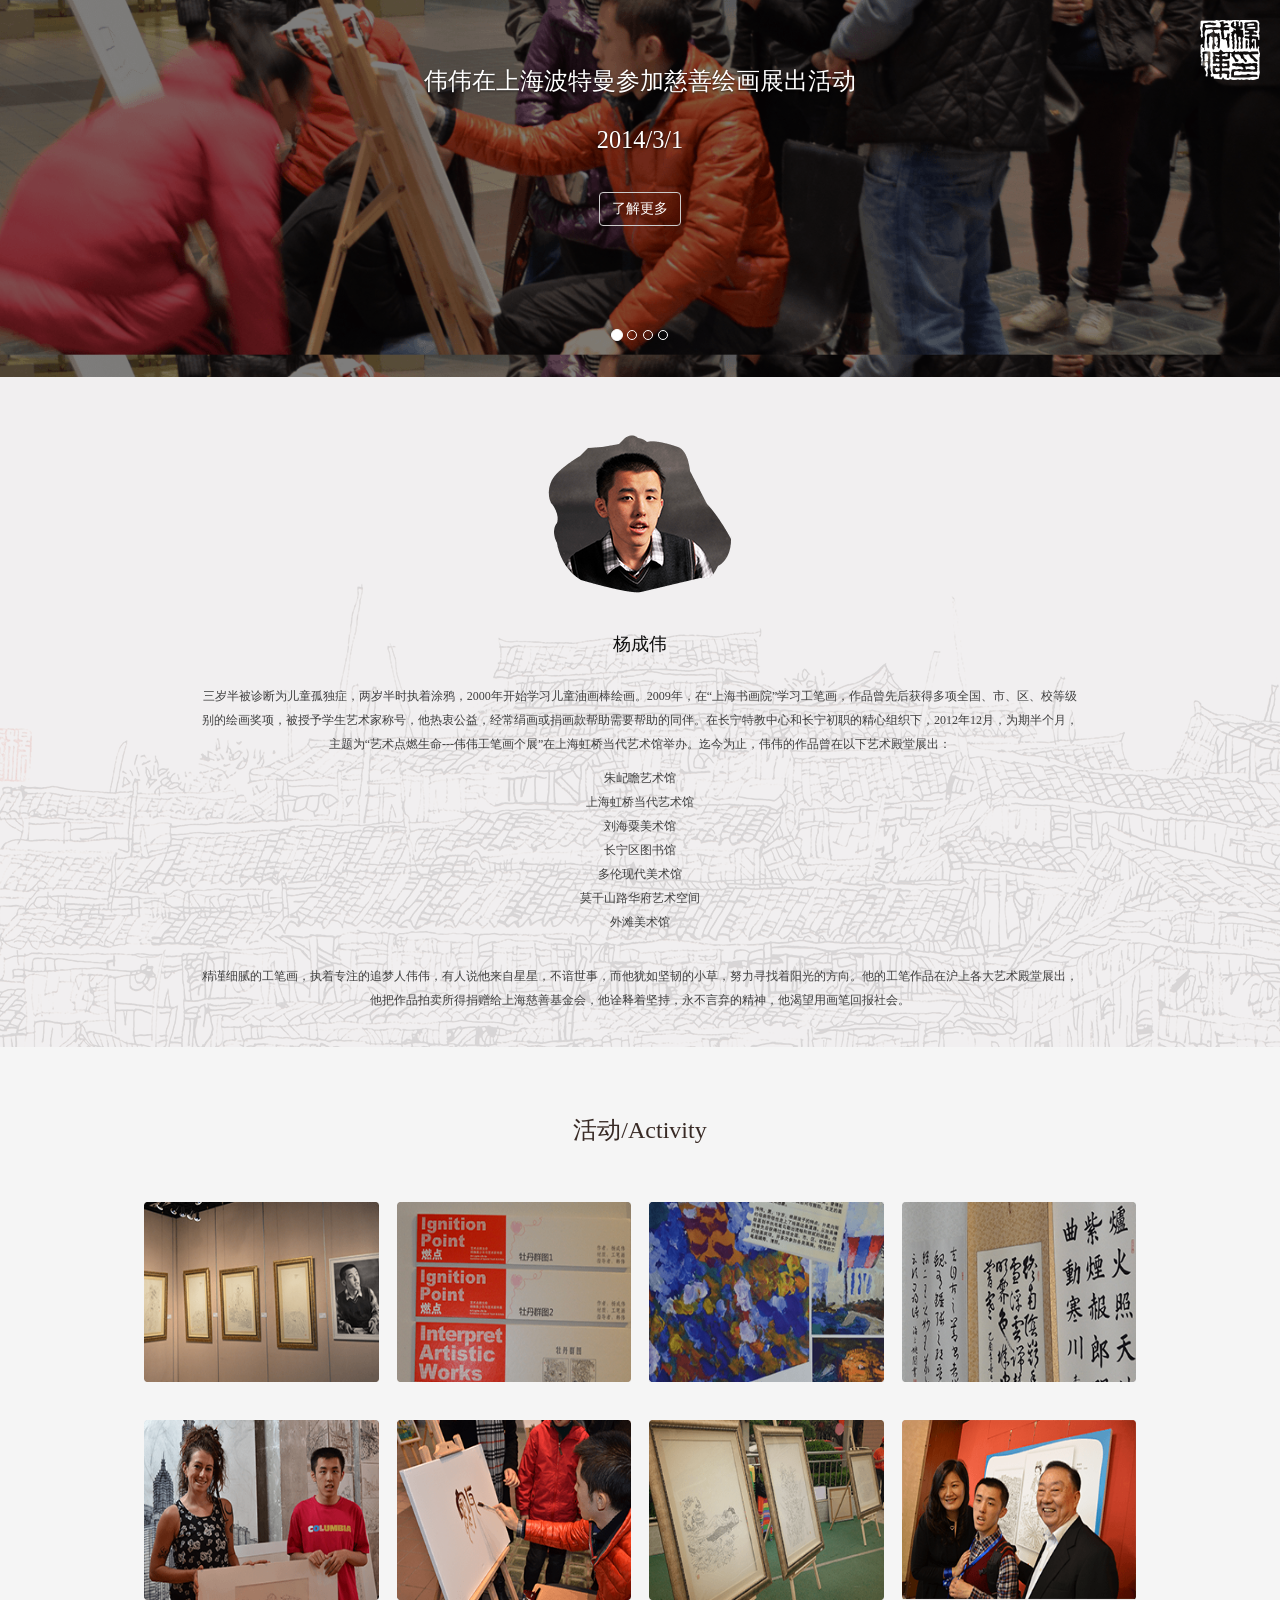
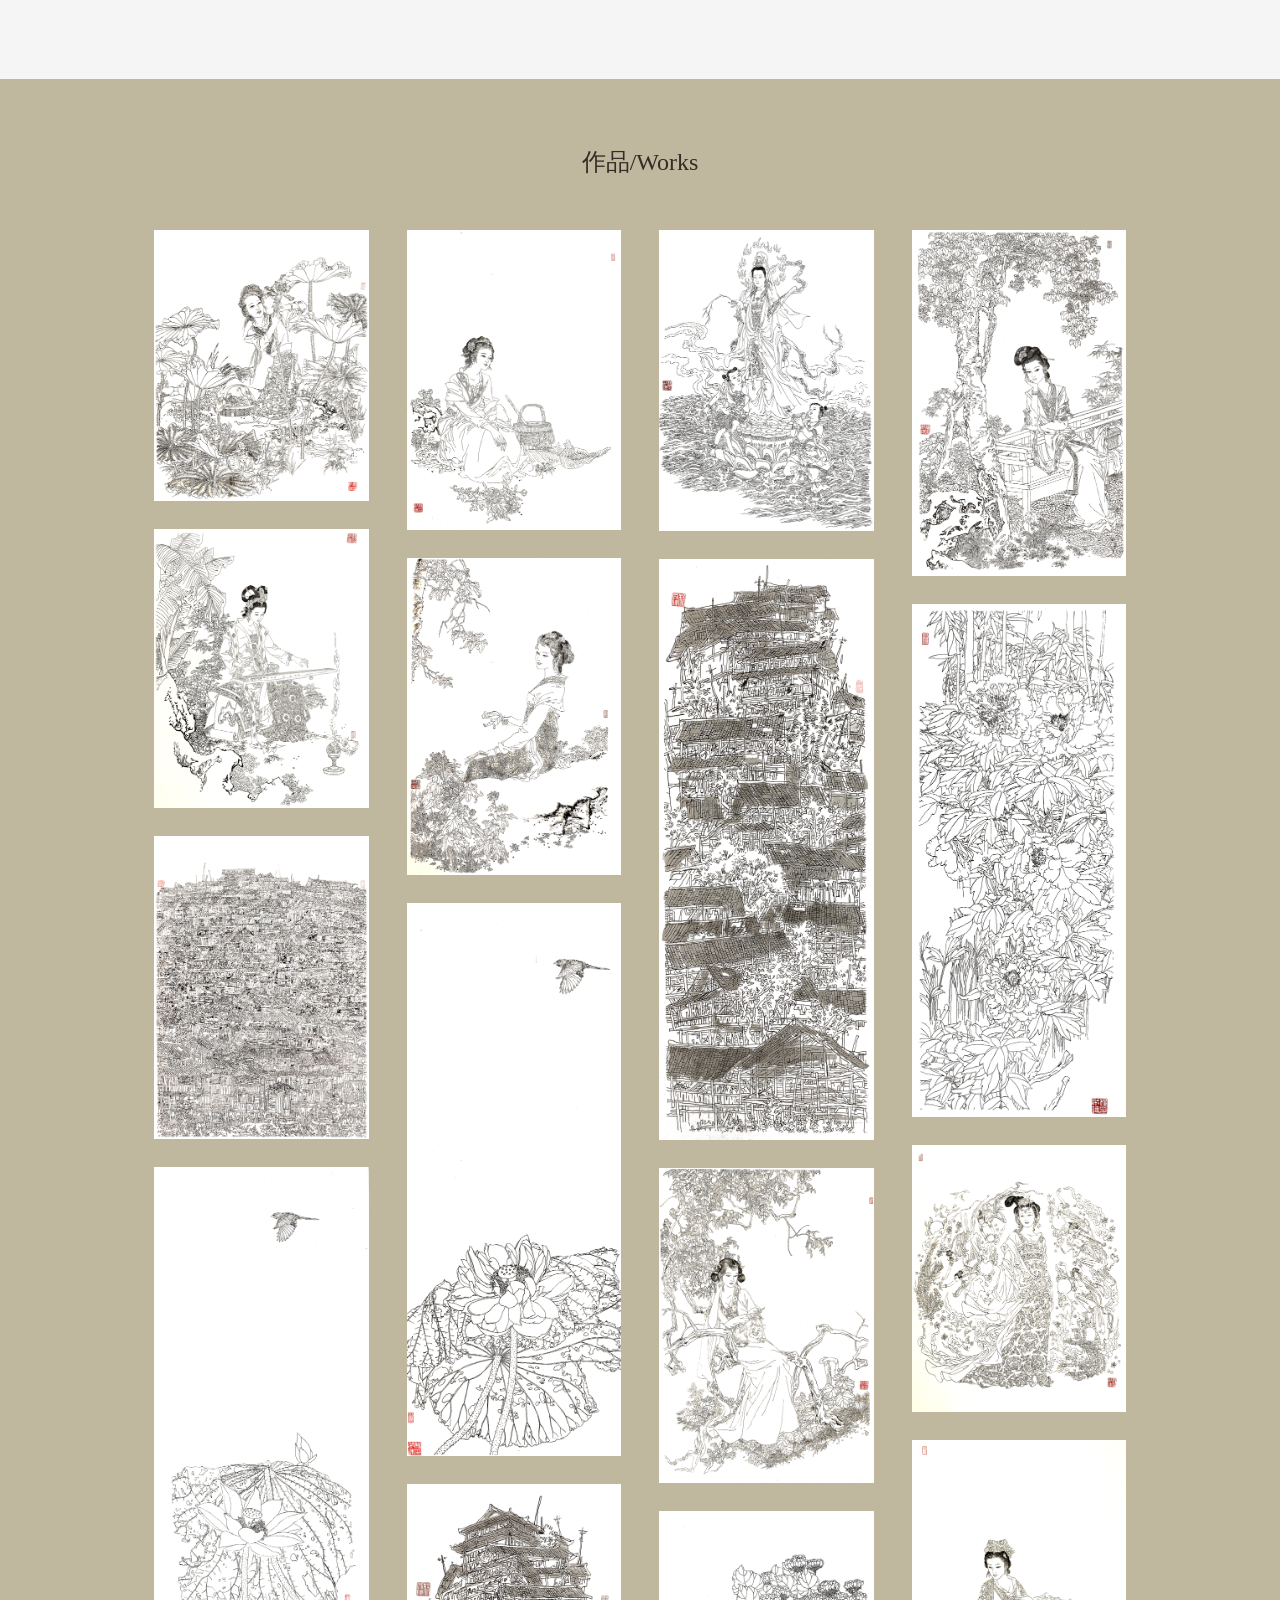
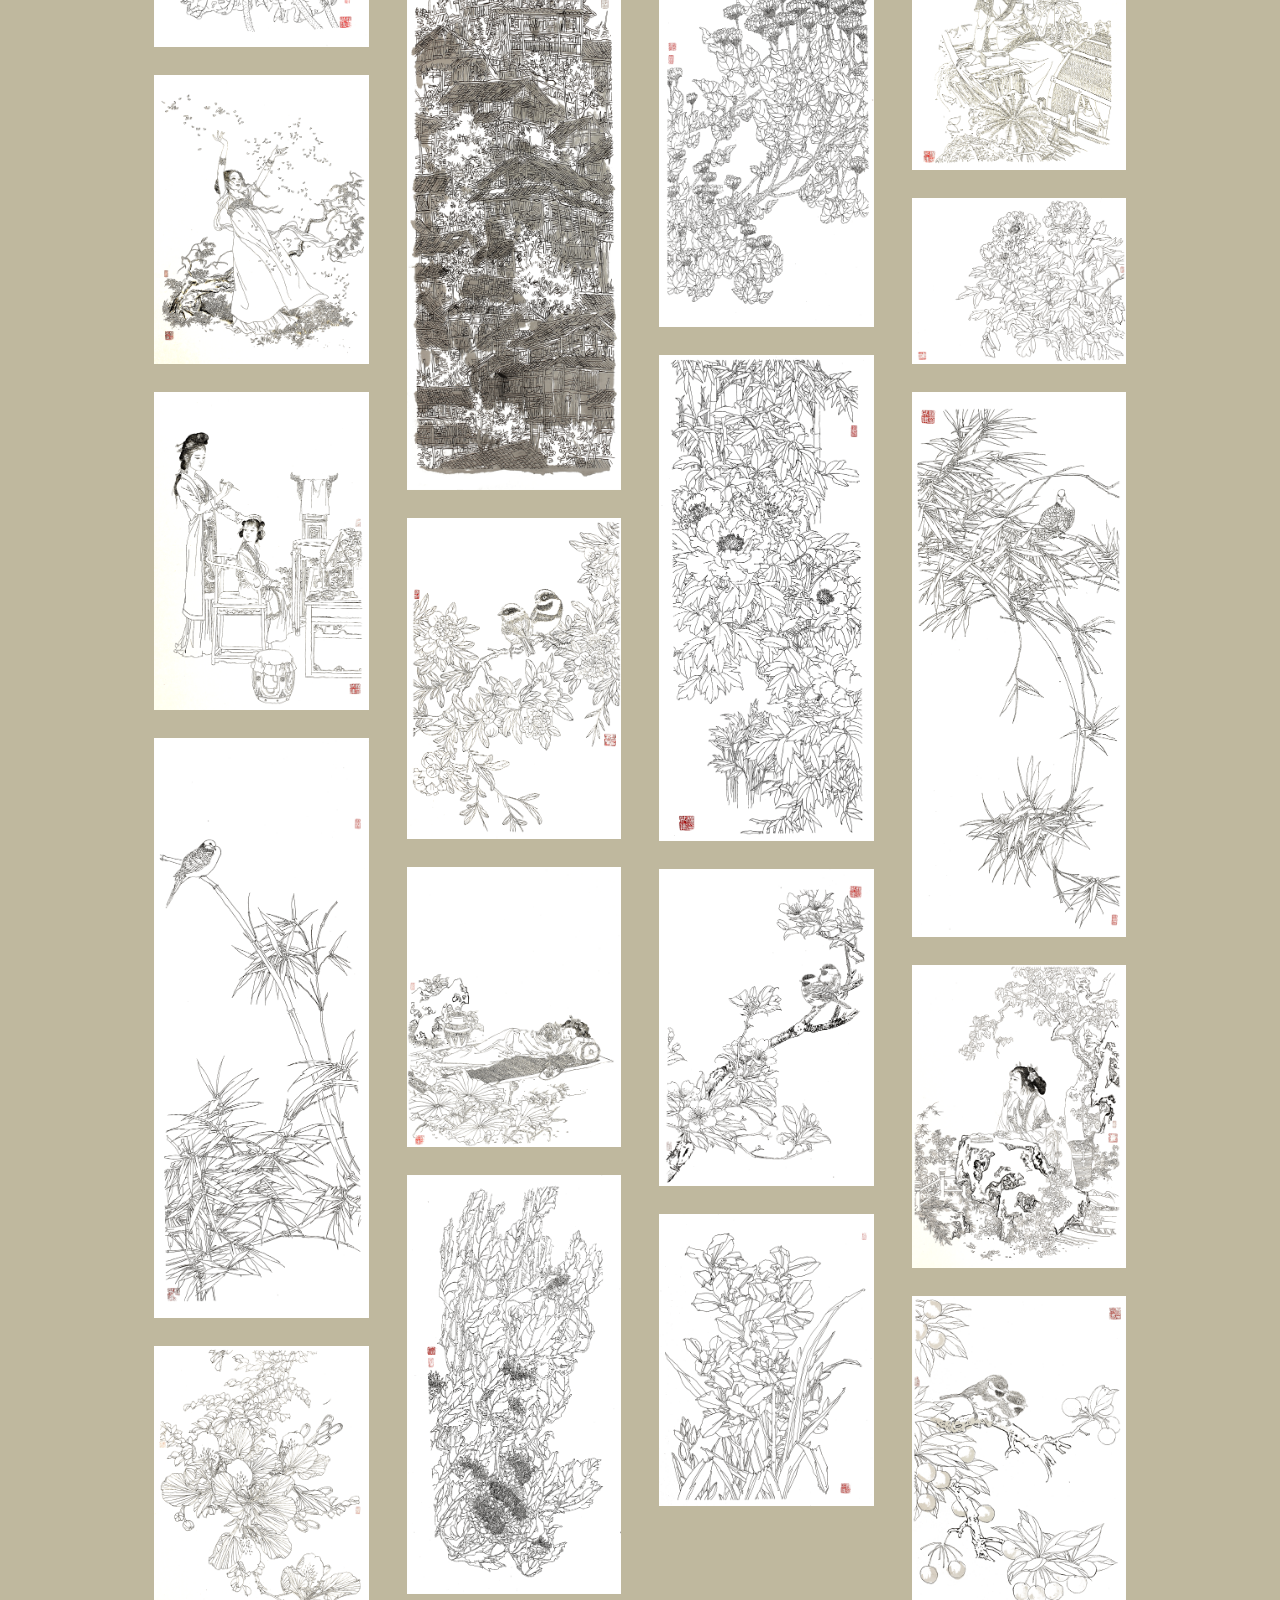
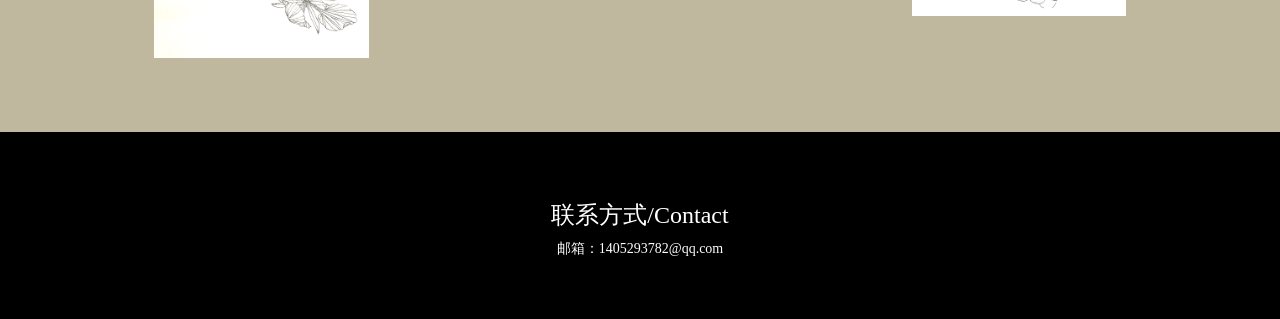
==== index.html @ 6a568504 "删除多余图片" ====
<!DOCTYPE html>
<html>
<head>
	<meta charset="utf-8">
	<meta http-equiv="X-UA-Compatible" content="IE=edge">
	<title>关爱自闭症儿童</title>
    <meta name="viewport" content="width=device-width, initial-scale=1">
    <meta name="keywords" id="metaKeywords" content="工笔画,自闭症,伟伟,慈善绘画,上海波特曼,儿童孤独症,杨成伟,展出,美术馆" />

	<link rel="stylesheet" href="bootstrap/css/bootstrap.css">
	<link rel="stylesheet" href="files/css/index.css">
	<script src="files/js/jquery-1.11.3.min.js"></script>
	<script src="bootstrap/js/bootstrap.js"></script>
</head>
<body>
<div class="modal fade" id="activityModal" tabindex="-1" role="dialog" aria-labelledby="activityModalLabel">
  <div class="modal-dialog" role="document">
    <div class="modal-content">
      <div class="modal-body">
      
      </div>
    </div>
 </div>
</div>
<div class="modal fade" id="workModal" tabindex="-1" role="dialog" aria-labelledby="workModalLabel">
  <div class="modal-dialog" role="document">
    <div class="modal-content">
      <div class="modal-body">
      <img  alt="100%x180" src="files/images/activity4.png">
      </div>
    </div>
 </div>
</div>
    <a class="glyphicon glyphicon-hand-up backToTop" href="#carousel-example-generic" aria-hidden="true"></a>
	<img src="files/images/logo.png" class="img-responsive fixed" alt="...">
	<div id="carousel-example-generic" class="carousel slide" data-ride="carousel">
	  <!-- Indicators -->
	  <ol class="carousel-indicators">
	    <li data-target="#carousel-example-generic" data-slide-to="0" class="active"></li>
	    <li data-target="#carousel-example-generic" data-slide-to="1"></li>
	    <li data-target="#carousel-example-generic" data-slide-to="2"></li>
	    <li data-target="#carousel-example-generic" data-slide-to="3"></li>
	  </ol>

	  <!-- Wrapper for slides -->
	  <div class="carousel-inner" role="listbox">
	    <div class="item active item1" data-index="0">
	      <div class="shadow"></div>
	      <div class="carousel-caption">
	        <p>伟伟在上海波特曼参加慈善绘画展出活动</p>
	        <p>2014/3/1</p>
	        <input type="button" class="btn btn-default" value="了解更多" data-index="6" data-toggle="modal" data-target="#activityModal">

	      </div>
	    </div>
	    <div class="item item2" data-index="1">
	      <div class="shadow"></div>
	      <div class="carousel-caption">
            <p>长宁区图书馆展出</p>
	        <p>2013年1月10日</p> 
	        <input type="button" class="btn btn-default" value="了解更多" data-index="1" data-toggle="modal" data-target="#activityModal">

	      </div>
	    </div>
	    <div class="item item3" data-index="2">
	      <div class="shadow"></div>
	      <div class="carousel-caption">
	        <p>桐寨老屋</p>
	        <input type="button" class="btn btn-default" value="了解更多" data-src="files/images/laowu_b.png"  data-toggle="modal" data-target="#workModal">

	      </div>
	    </div>
	    <div class="item item4" data-index="3">
	      <div class="shadow"></div>
	      <div class="carousel-caption">
	        <p>采莲图</p>
	        <input type="button" class="btn btn-default" value="了解更多"  data-src="files/images/cailian_b.png" data-toggle="modal" data-target="#workModal">

	      </div>
	    </div>
	  </div>
	</div>
	<!-- <img src="files/images/bg.png" class="img-responsive bg" alt="..."> -->
	<div class="intro">
		<!-- <div class="col-md-12">.col-md-1</div> -->
		<img src="files/images/touxiang.png" class="img-responsive touxiang">
		<h4>杨成伟</h4>
		<p>
			三岁半被诊断为儿童孤独症，两岁半时执着涂鸦，2000年开始学习儿童油画棒绘画。2009年，在“上海书画院”学习工笔画，作品曾先后获得多项全国、市、区、校等级别的绘画奖项，被授予学生艺术家称号，他热衷公益，经常绢画或捐画款帮助需要帮助的同伴。在长宁特教中心和长宁初职的精心组织下，2012年12月，为期半个月，主题为“艺术点燃生命---伟伟工笔画个展”在上海虹桥当代艺术馆举办。迄今为止，伟伟的作品曾在以下艺术殿堂展出：
		</p>
		<p class="museum">朱屺瞻艺术馆</p>
        <p class="museum">上海虹桥当代艺术馆</p>
        <p class="museum">刘海粟美术馆</p>
        <p class="museum">长宁区图书馆</p>
        <p class="museum">多伦现代美术馆</p>
        <p class="museum">莫干山路华府艺术空间</p>
        <p class="museum">外滩美术馆</p>
	
		<p>
			精谨细腻的工笔画，执着专注的追梦人伟伟，有人说他来自星星，不谙世事，而他犹如坚韧的小草，努力寻找着阳光的方向。他的工笔作品在沪上各大艺术殿堂展出，他把作品拍卖所得捐赠给上海慈善基金会，他诠释着坚持，永不言弃的精神，他渴望用画笔回报社会。
		</p>
	</div>
	<div class="activity">
		<h3>活动/Activity</h3>
		<div class="col-xs-6 col-md-3">
	        <a href="#" class="thumbnail" data-index="1" data-toggle="modal" data-target="#activityModal">
	          <img  alt="100%x180" src="files/images/activity1.png">
	          <div class="imgshadow">
	          	<p>2013年1月10日-1月17日</p>
                <p>长宁区图书馆展出</p>
	          </div>
	        </a>
	    </div>
     	<div class="col-xs-6 col-md-3">
	        <a href="#" class="thumbnail" data-index="2" data-toggle="modal" data-target="#activityModal">
	          <img  alt="100%x180" src="files/images/activity2.png">
	          <div class="imgshadow">
	          	<p>2013年3月5日-3月11日</p>
	          	<p>上海多伦现代美术馆</p>
	          </div>
	        </a>
      	</div>
      <div class="col-xs-6 col-md-3">
	        <a href="#" class="thumbnail" data-index="3" data-toggle="modal" data-target="#activityModal">
	          <img  alt="100%x180" src="files/images/activity3.png">
	          <div class="imgshadow">
	          	<p>2013年4月2日</p>
	          	<p>莫干山路华府艺术空间展出</p>
	          </div>
	        </a>
	    </div>
     	<div class="col-xs-6 col-md-3">
	        <a href="#" class="thumbnail" data-index="4" data-toggle="modal" data-target="#activityModal">
	          <img  alt="100%x180" src="files/images/activity4.png">
	          <div class="imgshadow">
	          	<p>2013年5月18日</p>
	          	<p>上海市民文化节书画展</p>
	          </div>
	        </a>
      	</div>
      	<div class="col-xs-6 col-md-3">
	        <a href="#" class="thumbnail" data-index="5" data-toggle="modal" data-target="#activityModal">
	          <img  alt="100%x180" src="files/images/activity5.png">
	          <div class="imgshadow">
	          	<p>2013年7月27日</p>
	          	<p>伟伟作品与外滩Swatch艺术家一起展出</p>
	          </div>
	        </a>
	    </div>
     	<div class="col-xs-6 col-md-3">
	        <a href="#" class="thumbnail" data-index="6" data-toggle="modal" data-target="#activityModal">
	          <img  alt="100%x180" src="files/images/activity6.png">
	          <div class="imgshadow">
	          	<p>2014年3月1日</p>
	          	<p>伟伟在上海波特曼参加慈善绘画展出</p>
	          </div>
	        </a>
      	</div>
      	<div class="col-xs-6 col-md-3">
	        <a href="#" class="thumbnail" data-index="7" data-toggle="modal" data-target="#activityModal">
	          <img  alt="100%x180" src="files/images/activity7.png">
	          <div class="imgshadow">
	          	<p>2014年6月8日</p>
	          	<p>“爱让梦想成真”慈善募捐活动</p>
	          </div>
	        </a>
	    </div>
     	<div class="col-xs-6 col-md-3">
	        <a href="#" class="thumbnail" data-index="8" data-toggle="modal" data-target="#activityModal">
	          <img  alt="100%x180" src="files/images/activity8.png">
	          <div class="imgshadow">
	          	<p>2015年4月2日</p>
	          	<p>参加“大手牵小手”全国自闭症画展</p>
	          </div>
	        </a>
      	</div>
      	<div class="clear">
      		
      	</div>
   
   
     </div>
	</div>
	<div class="works">
		<h3>作品/Works</h3>
		<div class="col-xs-12 col-md-3">
	        <a href="#" class="thumbnail"   data-title="采莲图" data-src="files/images/cailian_b.png" data-toggle="modal" data-target="#workModal">
	          <img alt="100%x180" src="files/images/cailian_b.png" title="采莲图">
	        </a>
	        <a href="#" class="thumbnail" data-title="琴韵" data-src="files/images/qinyun_b.png" data-toggle="modal" data-target="#workModal">
	          <img alt="100%x180" src="files/images/qinyun_b.png">
	        </a>
	        <a href="#" class="thumbnail" data-title="桐寨老屋-2" data-src="files/images/laofang1_b.png" data-toggle="modal" data-target="#workModal">
	          <img alt="100%x180" src="files/images/laofang1_b.png">
	        </a>
            <a href="#" class="thumbnail" data-title="残荷" data-src="files/images/canhe2.png" data-toggle="modal" data-target="#workModal">
              <img alt="100%x180" src="files/images/canhe2.png">
            </a>
            <a href="#" class="thumbnail" data-title="花语" data-src="files/images/huayu.png" data-toggle="modal" data-target="#workModal">
              <img alt="100%x180" src="files/images/huayu.png">
            </a>
            <a href="#" class="thumbnail" data-title="普度众生" data-src="files/images/jiaju.png" data-toggle="modal" data-target="#workModal">
              <img alt="100%x180" src="files/images/jiaju.png">
            </a>
            <a href="#" class="thumbnail" data-title="普度众生"  data-src="files/images/niaozhu2.png" data-toggle="modal" data-target="#workModal">
              <img alt="100%x180" src="files/images/niaozhu2.png">
            </a>
            <a href="#" class="thumbnail" data-title="普度众生" data-src="files/images/yeyun1.png" data-toggle="modal" data-target="#workModal">
              <img alt="100%x180" src="files/images/yeyun1.png">
            </a>
	    </div>
     	<div class="col-xs-12 col-md-3">
	        <a href="#" class="thumbnail" data-title="普度众生" data-src="files/images/pan_b.png" data-toggle="modal" data-target="#workModal">
	          <img alt="100%x180" src="files/images/pan_b.png">
	        </a>
	        <a href="#" class="thumbnail" data-title="普度众生" data-src="files/images/qiusi_b.png" data-toggle="modal" data-target="#workModal">
	          <img alt="100%x180" src="files/images/qiusi_b.png">
	        </a>
            <a href="#" class="thumbnail" data-title="普度众生" data-src="files/images/canhe1.png" data-toggle="modal" data-target="#workModal">
              <img alt="100%x180" src="files/images/canhe1.png">
            </a>
            <a href="#" class="thumbnail" data-title="普度众生" data-src="files/images/laowu3.png" data-toggle="modal" data-target="#workModal">
              <img alt="100%x180" src="files/images/laowu3.png">
            </a>
            <a href="#" class="thumbnail" data-title="普度众生" data-src="files/images/liuhua.png" data-toggle="modal" data-target="#workModal">
              <img alt="100%x180" src="files/images/liuhua.png">
            </a>
            <a href="#" class="thumbnail" data-title="普度众生" data-src="files/images/outang.png" data-toggle="modal" data-target="#workModal">
              <img alt="100%x180" src="files/images/outang.png">
            </a>
            
            <a href="#" class="thumbnail" data-title="普度众生" data-src="files/images/xiangrikui.png" data-toggle="modal" data-target="#workModal">
              <img alt="100%x180" src="files/images/xiangrikui.png">
            </a>
      	</div>
      <div class="col-xs-12 col-md-3">
	        <a href="#" class="thumbnail" data-title="普度众生" data-title="普度众生" data-src="files/images/pudu_b.png" data-toggle="modal" data-target="#workModal">
	          <img alt="100%x180" src="files/images/pudu_b.png">
	        </a>
	        <a href="#" class="thumbnail" data-title="普度众生" data-title="桐寨老屋-1" data-src="files/images/laowu_b.png" data-toggle="modal" data-target="#workModal">
	          <img alt="100%x180" src="files/images/laowu_b.png">
	        </a>
            <a href="#" class="thumbnail" data-title="普度众生" data-src="files/images/chungui.png" data-toggle="modal" data-target="#workModal">
              <img alt="100%x180" src="files/images/chungui.png">
            </a>
            <a href="#" class="thumbnail" data-title="普度众生" data-src="files/images/furong.png" data-toggle="modal" data-target="#workModal">
              <img alt="100%x180" src="files/images/furong.png">
            </a>
            <a href="#" class="thumbnail" data-title="普度众生" data-src="files/images/mudanqun.png" data-toggle="modal" data-target="#workModal">
              <img alt="100%x180" src="files/images/mudanqun.png">
            </a>
            <a href="#" class="thumbnail" data-title="普度众生" data-src="files/images/tangyin.png" data-toggle="modal" data-target="#workModal">
              <img alt="100%x180" src="files/images/tangyin.png">
            </a>
            <a href="#" class="thumbnail" data-title="普度众生" data-src="files/images/yeyun2.png" data-toggle="modal" data-target="#workModal">
              <img alt="100%x180" src="files/images/yeyun2.png">
            </a>
	    </div>
     	<div class="col-xs-12 col-md-3">
	        <a href="#" class="thumbnail" data-title="普度众生" data-src="files/images/qiuyun_b.png" data-toggle="modal" data-target="#workModal">
	          <img alt="100%x180" src="files/images/qiuyun_b.png">
	        </a>
	        <a href="#" class="thumbnail" data-title="普度众生" data-src="files/images/mudanqun_b.png" data-toggle="modal" data-target="#workModal">
	          <img alt="100%x180" src="files/images/mudanqun_b.png">
	        </a>
             <a href="#" class="thumbnail" data-title="普度众生" data-src="files/images/datang.png" data-toggle="modal" data-target="#workModal">
              <img alt="100%x180" src="files/images/datang.png">
            </a>
            <a href="#" class="thumbnail" data-title="普度众生" data-src="files/images/guanhe.png" data-toggle="modal" data-target="#workModal">
              <img alt="100%x180" src="files/images/guanhe.png">
            </a>
            <a href="#" class="thumbnail" data-title="普度众生" data-src="files/images/mudan1.png" data-toggle="modal" data-target="#workModal">
              <img alt="100%x180" src="files/images/mudan1.png">
            </a>
            <a href="#" class="thumbnail" data-title="普度众生" data-src="files/images/niaozhu.png" data-toggle="modal" data-target="#workModal">
              <img alt="100%x180" src="files/images/niaozhu.png">
            </a>
            <a href="#" class="thumbnail" data-title="普度众生" data-src="files/images/xiasi.png" data-toggle="modal" data-target="#workModal">
              <img alt="100%x180" src="files/images/xiasi.png">
            </a>
            <a href="#" class="thumbnail" data-title="普度众生" data-src="files/images/yingtao.png" data-toggle="modal" data-target="#workModal">
              <img alt="100%x180" src="files/images/yingtao.png">
            </a>
      	</div>
      	
      	<div class="clear">
      		
      	</div>
   
   
     </div>
	</div>
	<div class="contact">
		<h3>联系方式/Contact</h3>
		<p>邮箱：1405293782@qq.com</p>
	</div>
	<script src="files/js/index.js">	</script>
    <script src="files/js/jgestures.js"></script>
    <script>
        $('.item').on('swipeleftdown',function(e){
            var index=parseInt($(e.target).attr('data-index'))+1;
            if(index<4){
                $('[data-slide-to='+index+']').click()
            }
        });
        $('.item').on('swiperightdown',function(e){
            var index=parseInt($(e.target).attr('data-index'))-1;
            if(index>-1){
                $('[data-slide-to='+index+']').click()
            }
        });
    </script>
</body>
</html>
---- files/css/index.css ----
body{
	font-family: "微软雅黑"
}
.item img{
    width:100%;

}
.item{
    background-size: 100%;
}
.shadow{
	background-color: #000;
	opacity: 0.5;
	width: 100%;
	height: 377px;
	z-index: 39;
	margin-top: -377px;
}
.item1{
    background-image:url(../images/banner1.png);    
}
.item2{
    background-image:url(../images/banner2.png);    
}
.item3{
    background-image:url(../images/banner3.png);    
}
.item4{
    background-image:url(../images/banner4.png);    
}
.carousel-caption {
	height: 100%;
}
.carousel-caption p{
	font-size: 1.9vw;
	font-weight: 100;
}
.carousel-caption p:first-child{
	margin-top: 5vw;
	margin-bottom: 1.9vw;
}
.btn-default,.btn-default:active{
	margin-top: 1.9vw;
	background: transparent;
	color: white!important;
}
.btn-default:hover,.btn-default:focus{
	background-color: transparent;
}
.bg{background-color: #f0eeef;}
.intro{
	width: 100%;
    height: 670px;
	text-align: center;
	padding: 0 15.5vw;
	background-image: url(../images/bg.png);
	background-color: #f0eeef;
}
.touxiang{
	margin: 0 auto;
	padding-top: 4.5vw;
	padding-bottom: 2.5vw;
}
.intro h4{
	color:#0e0e0e;
	margin-bottom: 30px;
}
.intro p{
	color:#3f3f3f;
	font-size: 12px;
    line-height: 24px;
}
.intro p:last-child{
	margin-top: 30px;
}
.activity{
	background-color: #f5f5f5;
	padding: 50px 135px 50px;}
.clear{
	clear: both;
}
.activity h3,.works h3{
	text-align: center;
	color:#382a25;
	margin-bottom: 50px;
}
.works{
	background-color: #bfb89e;
	padding: 50px 135px 50px;}
.contact{
	background-color: #000000;
	padding: 50px 135px 50px;
	color:#fff;
	text-align: center;
}
.fixed{
	position: absolute;
	top:20px;
	right:20px;
	z-index: 1
}
.modal-content{
	border-radius: 0;
}
#activityModal .modal-dialog{
	width: 800px;
    margin-top: 100px;
}
.content{
	font-size: 12px;
	line-height: 2
}

.modal-body span{
	margin-top: 30px;
 	display: inline-block;
 	margin-right: 20px;
}
.close {
  float: right;
  font-size: 40px;
  font-weight: 100;
  line-height: 1;
  color: #000;
  text-shadow: 0 1px 0 #fff;
  filter: alpha(opacity=20);
  opacity: 1;
  position: absolute;
  right: 0;
  top: -40px;
  margin: 0;
}
.close span{
	margin:0;
}

.thumbnail {
	border:none;
	border-radius: 0;
	background-color: transparent;
	text-decoration: none!important;
}
.thumbnail:hover .imgshadow{
	display: block;
}
.imgshadow{
	width: 100%;
	height: 180px;
    max-width: 300px;
	margin-top: -180px;
	background-color: #000;
	z-index: 6;
	position: relative;
	opacity: 0.5;
	color: white;
	text-align: center;
	padding-top: 65px;
	display: none;
    margin-right: auto;
    margin-left: auto;
    border-radius: 4px;
}
.activity img{
	height: 180px;
    width: 100%; 
    display: block;
    max-width: 300px;
}
.works img{height: auto; width: 100%; display: block;max-width: 300px;}

#workModal .modal-body{
padding: 0
}
#workModal .modal-dialog{
	width: 1024px;
    margin-top: 100px;
}
.worktitle{
    font-size: 24px;
    line-height: 50px;
    margin-left: 10px;
}
*{
	outline: 0!important
}

.backToTop{
    padding: 10px;
    background-color: black;
    opacity: 0.15;
    color: white;
    font-size: xx-large;
    position: fixed;
    top: 300px;
    right: 0;
    width: 52px;
    height: 52px;
    z-index: 10;
    display: none;
}
.museum{
    margin-bottom: 0;
}
.col-xs-6{
    padding: 5px;
}
@media screen and (max-width:780px) {
    .item {
        min-height: 270px;
        background-size: 976px auto;
        background-position: 745px;
    }
    .carousel-caption p {
        font-size: 3.4vw;
    }
    .btn-default {
        padding: 2px 5px;
        font-size: 12px;
    }
    .intro {
        width: 100%;
        height: 670px;
        text-align: center;
        padding: 0 15.5vw;
        background-image: url(../images/bg.png);
        background-color: #f0eeef;
        background-origin: content-box;
        background-size: auto 690px;
    }
    .intro p {
        color: #3f3f3f;
        font-size: 14px;
        line-height: 16px;
    }
    .shadow{
        height: 270px;
        margin-top:-270px;
    }
    .carousel-caption p:first-child {
        margin-top: 24vw;
        font-size: 4vw;
        white-space: nowrap;
    }
    .activity,.works {
        padding-left:0;
        padding-right:0;
    }
    .modal-open .modal {
        padding-top: 40px;
    }
    #activityModal .modal-dialog,#workModal .modal-dialog {
        width: 95%;
    }
    .activity img {
        height: auto;
        width: 100%;
    }
    .thumbnail:hover .imgshadow{
        display: none;
    }
    .contact {
        padding: 50px 80px 50px;
    }
    .intro {
        padding: 0 15px;
    }
}

@media screen and (max-width:1024px){
    .btn-default {
        padding: 2px 5px;
        font-size: 12px;
    }
    .shadow{
        height: 270px;
        margin-top:-270px;
    }
    .activity,.works {
        padding-left:0;
        padding-right:0;
    }
    .modal-open .modal {
        padding-top: 40px;
    }
    #activityModal .modal-dialog,#workModal .modal-dialog {
        width: 95%;
    }
    .activity img {
        height: auto;
        width: 100%;
    }
    .thumbnail:hover .imgshadow{
        display: none;
    }
    .contact {
        padding: 50px 80px 50px;
    }
    .intro {
        padding: 0 15px;
    }
    .touxiang {
      padding-top: 40px;
    }
}
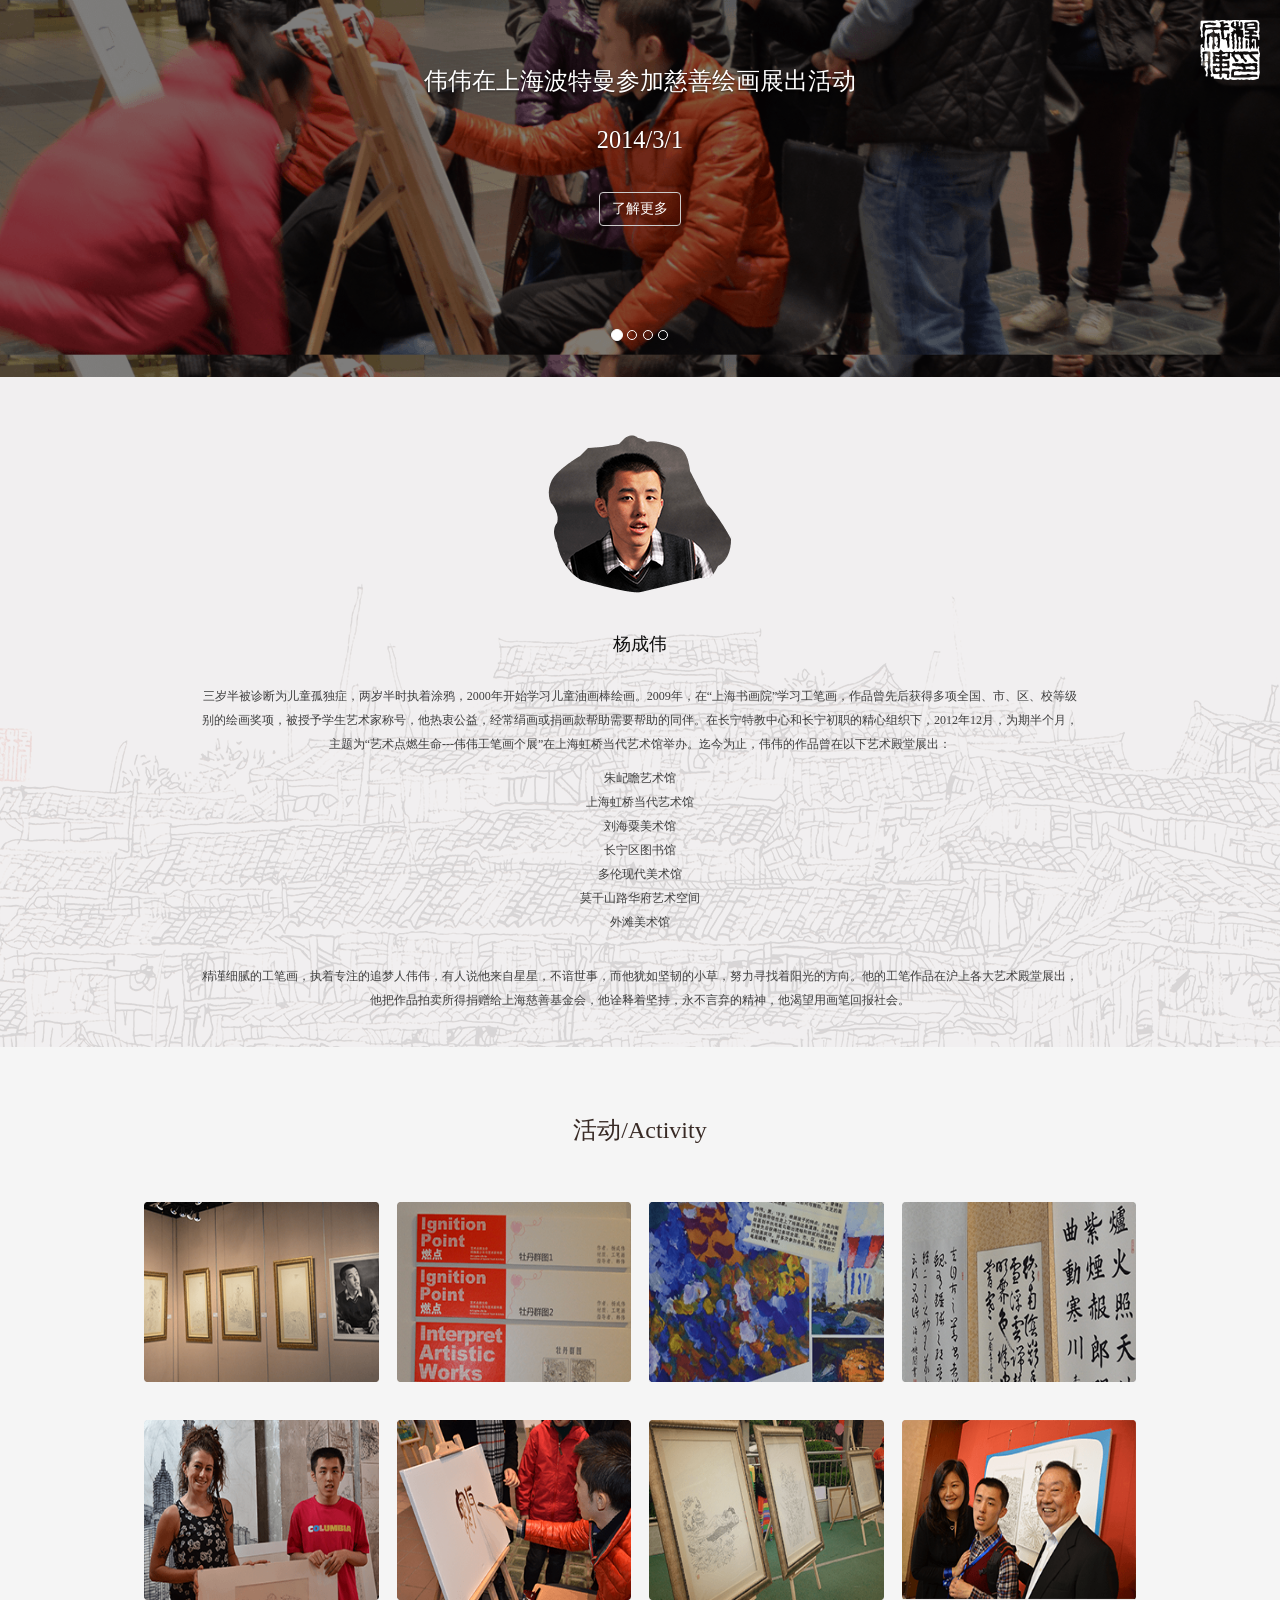
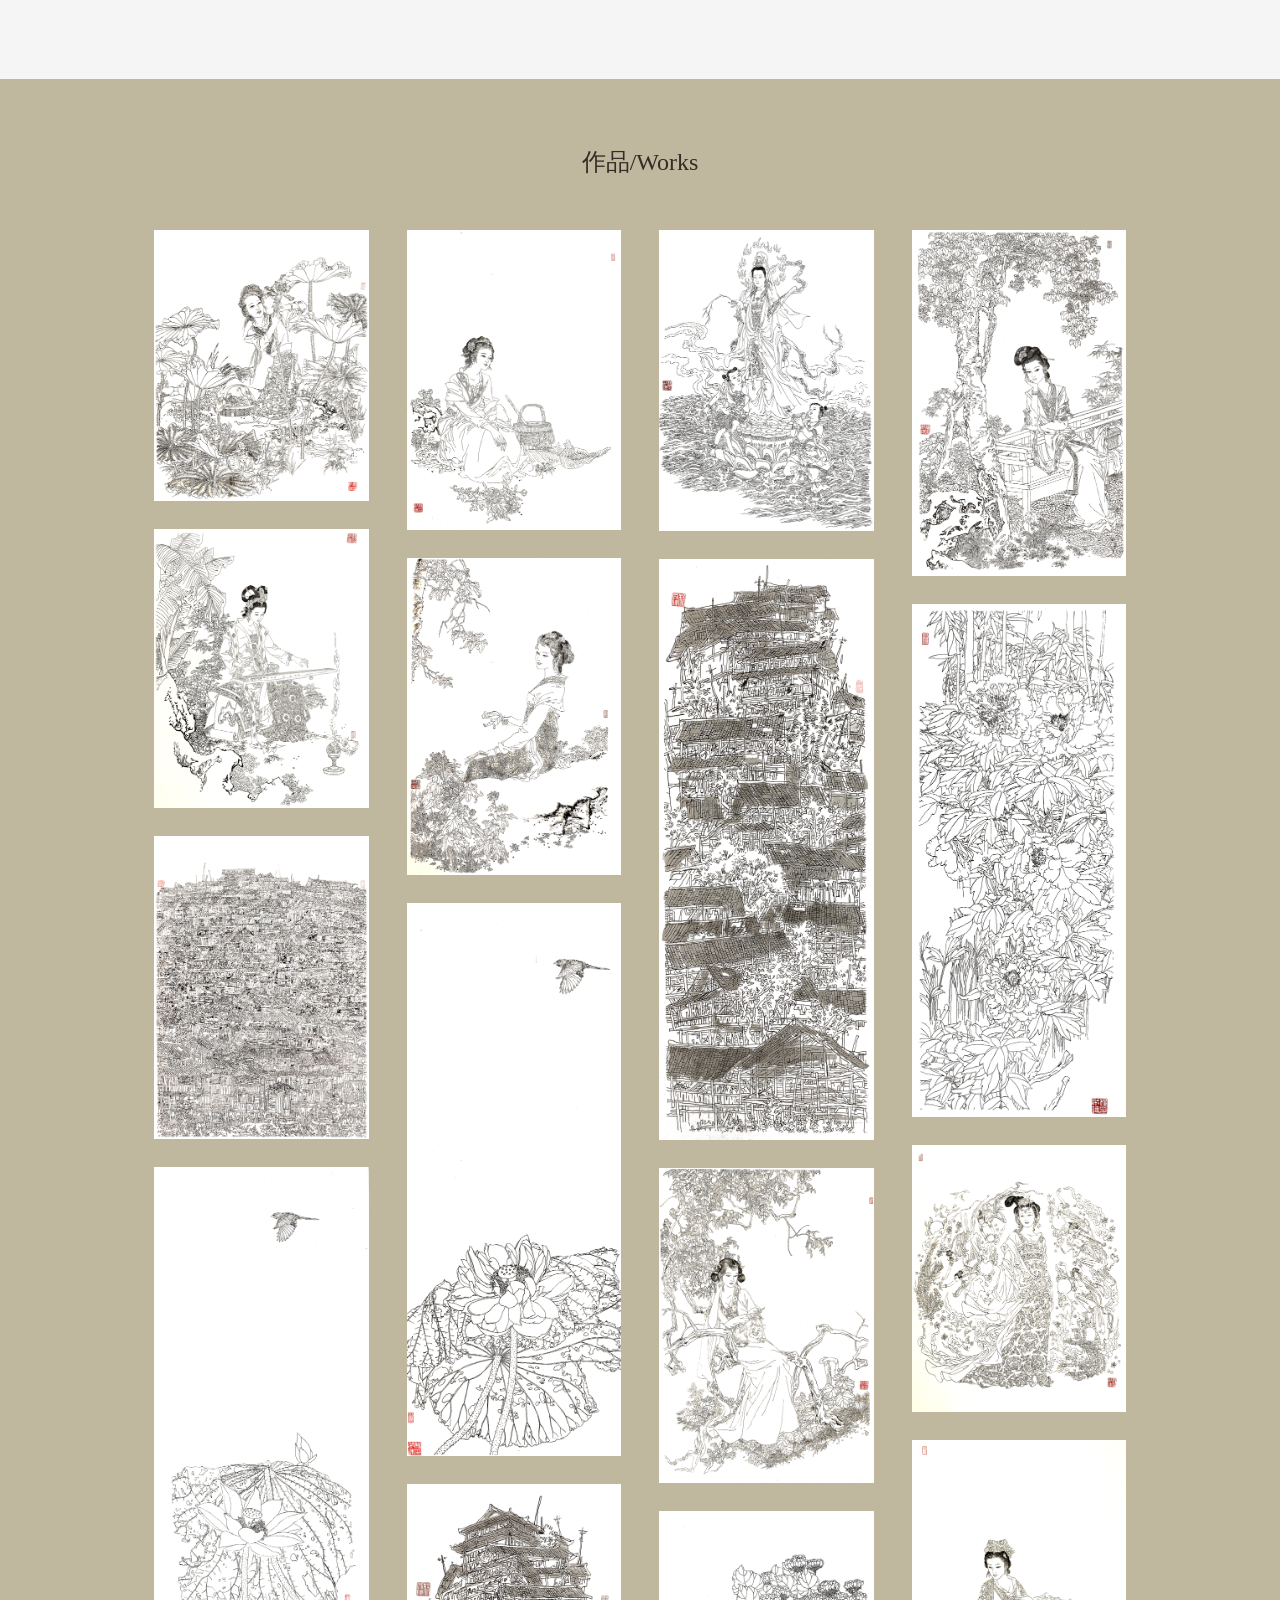
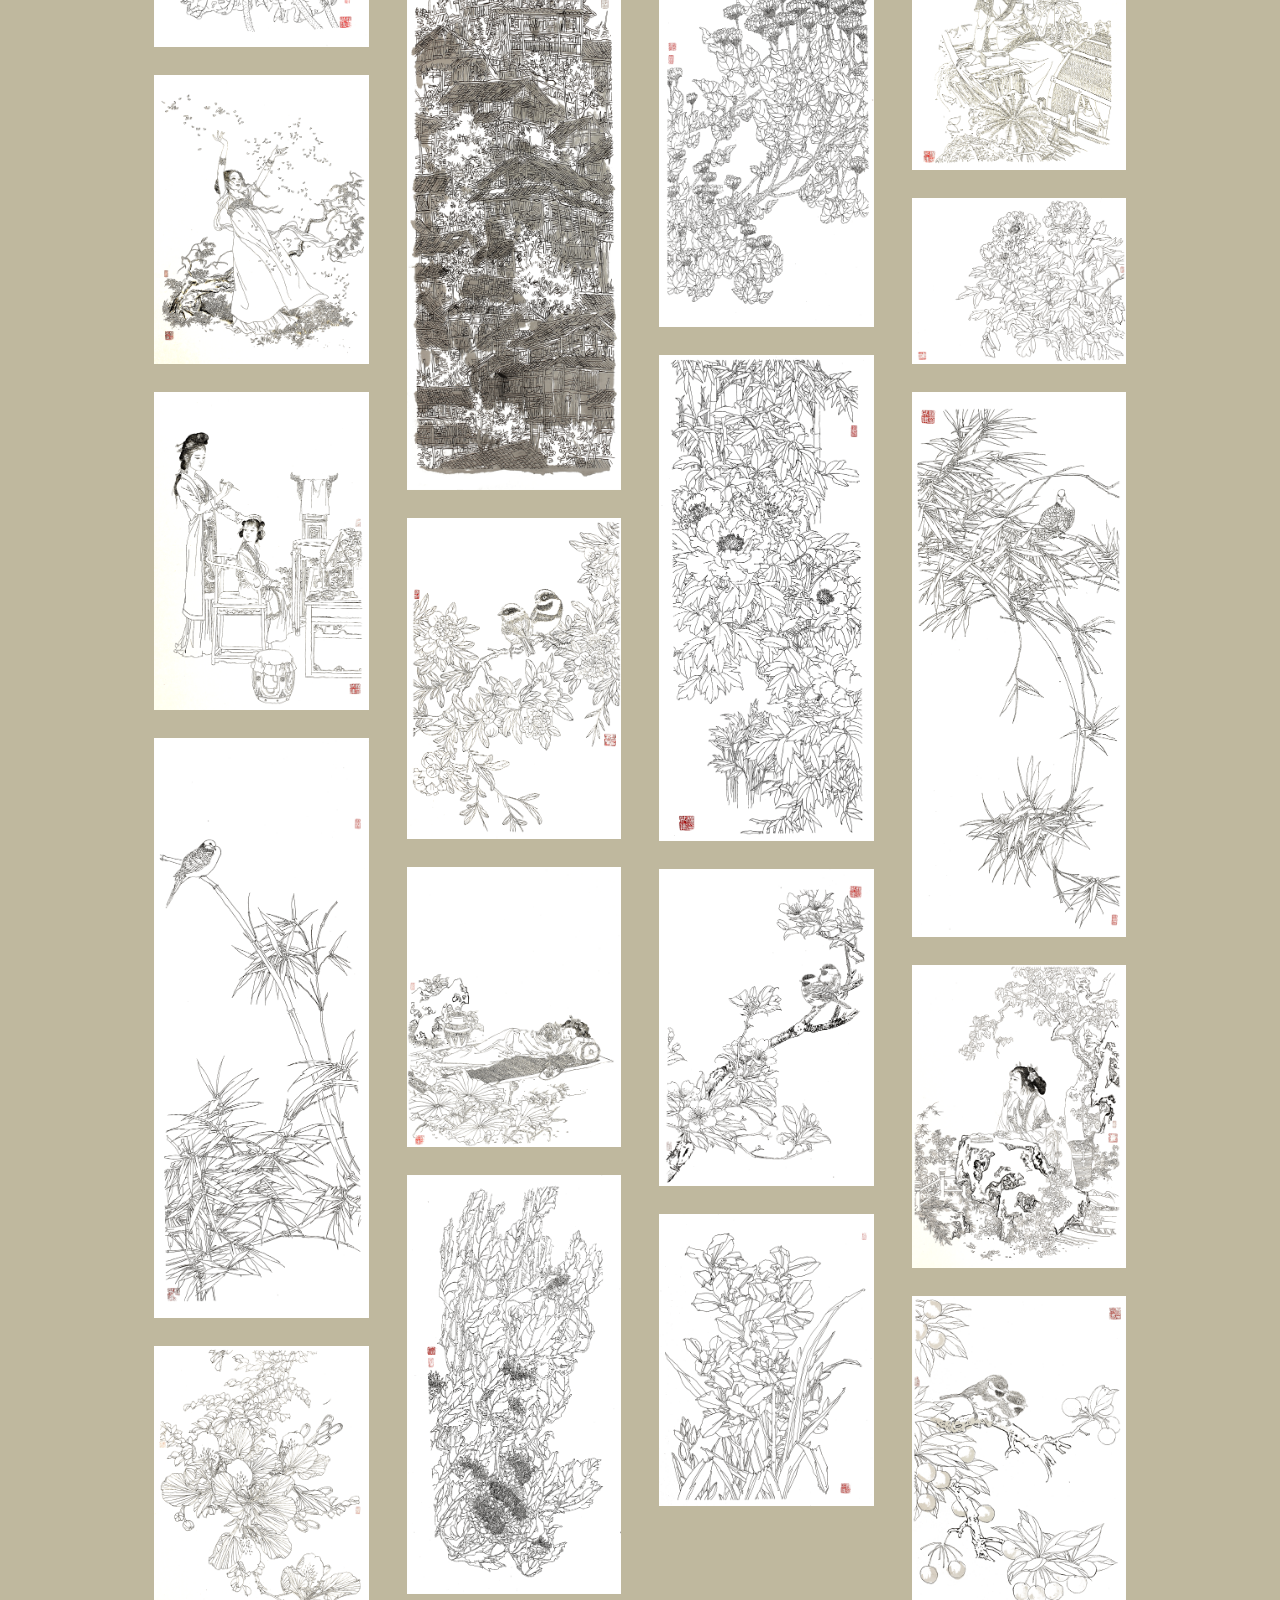
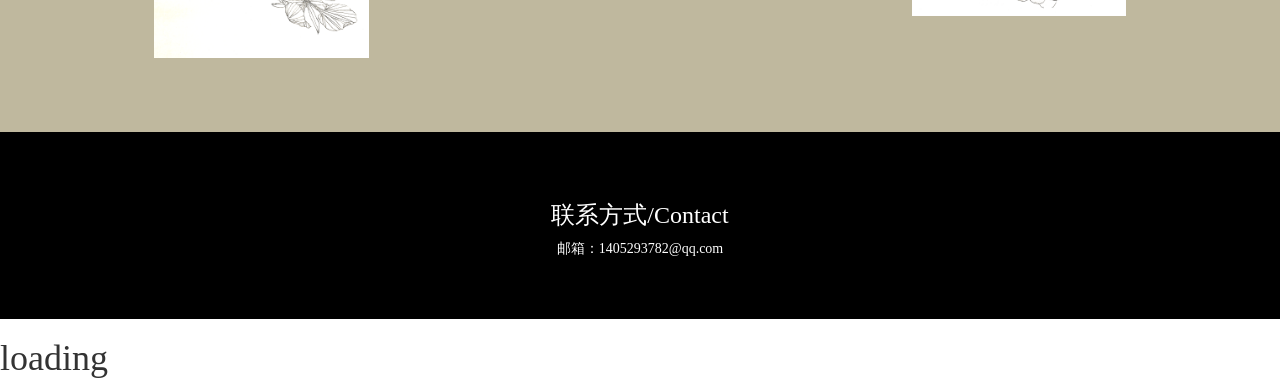
==== commit 1511559e: "Merge remote-tracking branch 'refs/remotes/origin/master' into gh-pages" ====
--- a/index.html
+++ b/index.html
@@ -3,13 +3,14 @@
 <head>
 	<meta charset="utf-8">
 	<meta http-equiv="X-UA-Compatible" content="IE=edge">
-	<title>关爱自闭症儿童</title>
+	<title>杨成伟艺术空间</title>
     <meta name="viewport" content="width=device-width, initial-scale=1">
     <meta name="keywords" id="metaKeywords" content="工笔画,自闭症,伟伟,慈善绘画,上海波特曼,儿童孤独症,杨成伟,展出,美术馆" />
 
 	<link rel="stylesheet" href="bootstrap/css/bootstrap.css">
 	<link rel="stylesheet" href="files/css/index.css">
 	<script src="files/js/jquery-1.11.3.min.js"></script>
+    <script src="files/js/jquery.mobile-1.4.5.min.js"></script>
 	<script src="bootstrap/js/bootstrap.js"></script>
 </head>
 <body>
@@ -295,20 +296,24 @@
 		<p>邮箱：1405293782@qq.com</p>
 	</div>
 	<script src="files/js/index.js">	</script>
-    <script src="files/js/jgestures.js"></script>
     <script>
-        $('.item').on('swipeleftdown',function(e){
-            var index=parseInt($(e.target).attr('data-index'))+1;
+
+
+        $( ".item" ).on( "swipeleft", function(e){
+            var index=parseInt($(e.target).parent().attr('data-index'))+1;
             if(index<4){
                 $('[data-slide-to='+index+']').click()
             }
-        });
-        $('.item').on('swiperightdown',function(e){
-            var index=parseInt($(e.target).attr('data-index'))-1;
+
+        } );
+        $( ".item" ).on( "swiperight", function(e){
+            var index=parseInt($(e.target).parent().attr('data-index'))-1;
             if(index>-1){
                 $('[data-slide-to='+index+']').click()
             }
-        });
+
+        } );
+
     </script>
 </body>
 </html>
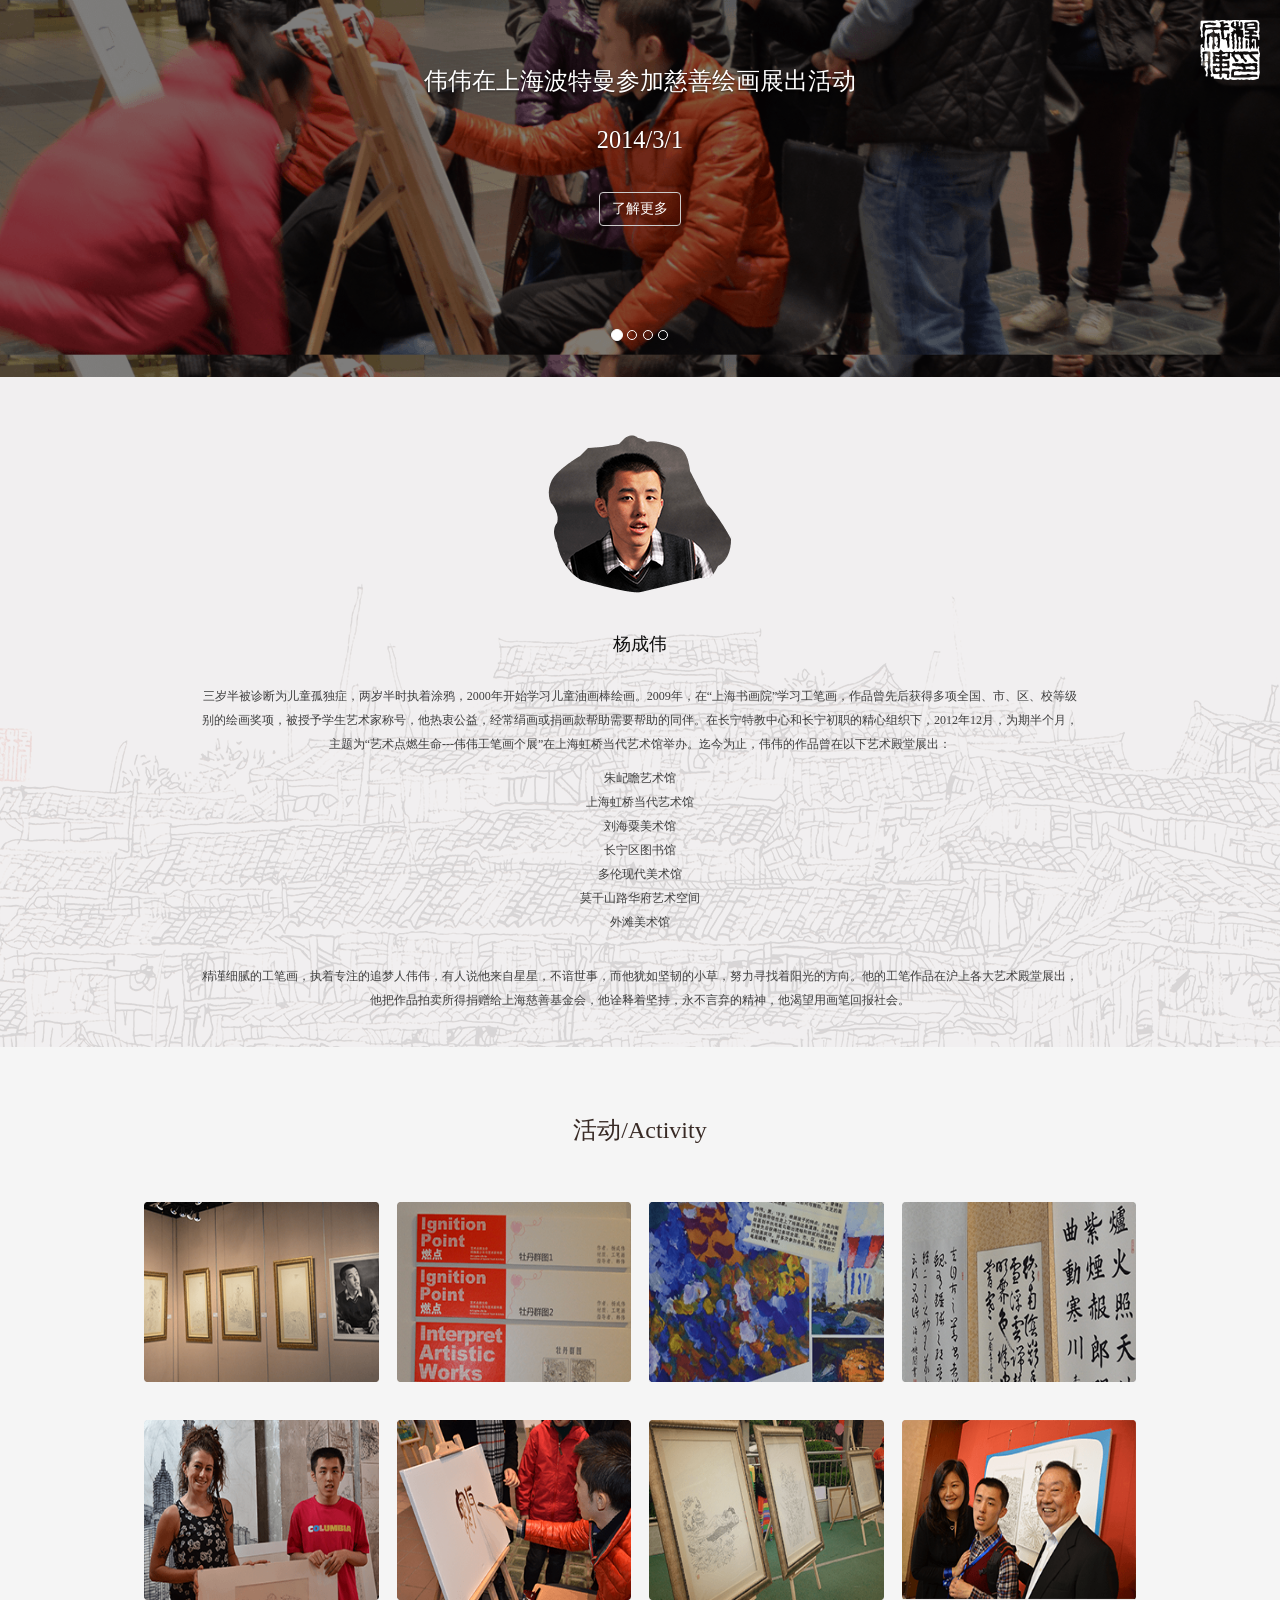
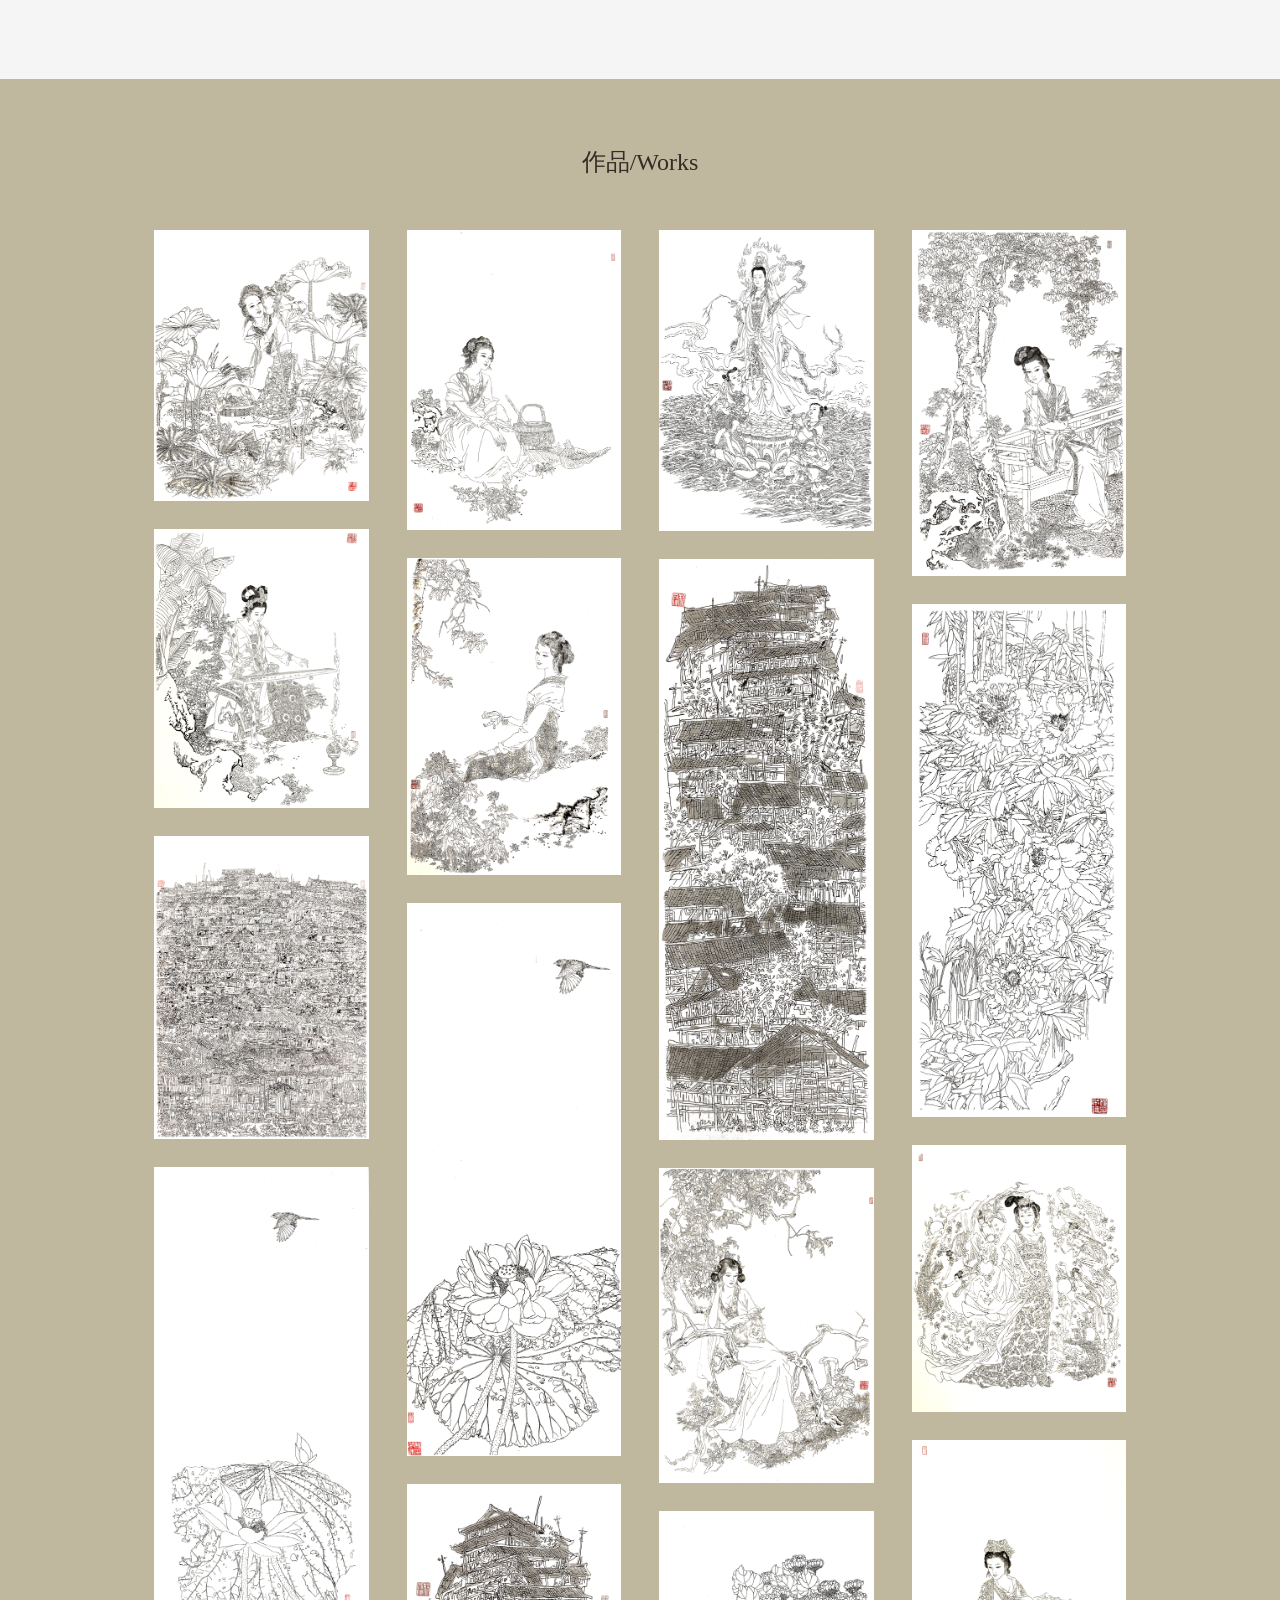
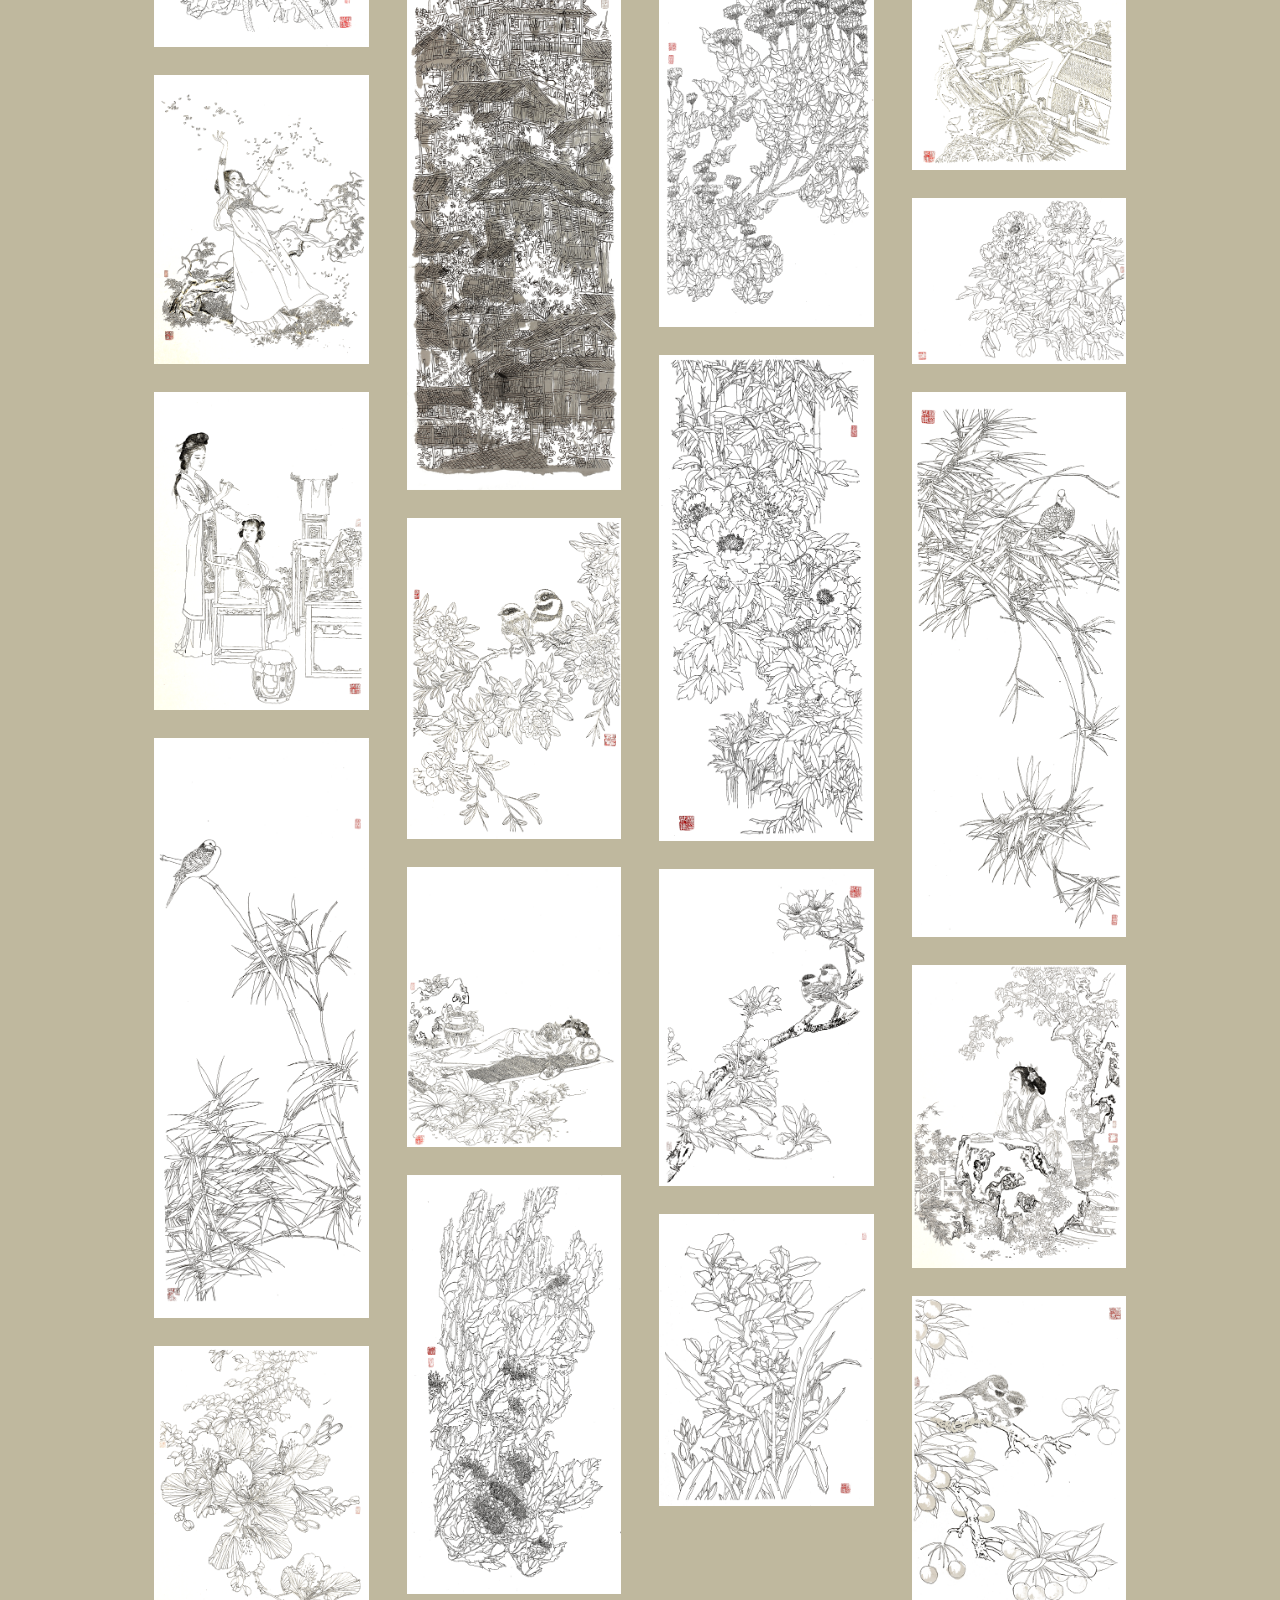
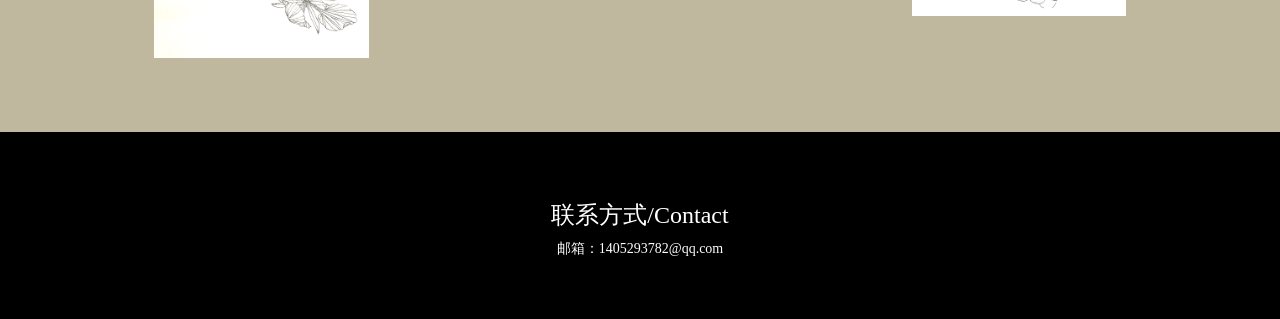
==== commit 79bcdbfb: "添加名字" ====
--- a/index.html
+++ b/index.html
@@ -185,101 +185,101 @@
 	<div class="works">
 		<h3>作品/Works</h3>
 		<div class="col-xs-12 col-md-3">
-	        <a href="#" class="thumbnail"   data-title="采莲图" data-src="files/images/cailian_b.png" data-toggle="modal" data-target="#workModal">
-	          <img alt="100%x180" src="files/images/cailian_b.png" title="采莲图">
-	        </a>
-	        <a href="#" class="thumbnail" data-title="琴韵" data-src="files/images/qinyun_b.png" data-toggle="modal" data-target="#workModal">
-	          <img alt="100%x180" src="files/images/qinyun_b.png">
-	        </a>
-	        <a href="#" class="thumbnail" data-title="桐寨老屋-2" data-src="files/images/laofang1_b.png" data-toggle="modal" data-target="#workModal">
-	          <img alt="100%x180" src="files/images/laofang1_b.png">
-	        </a>
-            <a href="#" class="thumbnail" data-title="残荷" data-src="files/images/canhe2.png" data-toggle="modal" data-target="#workModal">
-              <img alt="100%x180" src="files/images/canhe2.png">
-            </a>
-            <a href="#" class="thumbnail" data-title="花语" data-src="files/images/huayu.png" data-toggle="modal" data-target="#workModal">
-              <img alt="100%x180" src="files/images/huayu.png">
-            </a>
-            <a href="#" class="thumbnail" data-title="普度众生" data-src="files/images/jiaju.png" data-toggle="modal" data-target="#workModal">
-              <img alt="100%x180" src="files/images/jiaju.png">
-            </a>
-            <a href="#" class="thumbnail" data-title="普度众生"  data-src="files/images/niaozhu2.png" data-toggle="modal" data-target="#workModal">
-              <img alt="100%x180" src="files/images/niaozhu2.png">
-            </a>
-            <a href="#" class="thumbnail" data-title="普度众生" data-src="files/images/yeyun1.png" data-toggle="modal" data-target="#workModal">
-              <img alt="100%x180" src="files/images/yeyun1.png">
+	        <a href="#" class="thumbnail"   title="采莲图" data-src="files/images/cailian_b.png" data-toggle="modal" data-target="#workModal">
+	          <img alt="100%x180" src="files/images/cailian_b.png"/>
+	        </a>
+	        <a href="#" class="thumbnail" title="琴韵图" data-src="files/images/qinyun_b.png" data-toggle="modal" data-target="#workModal">
+	          <img alt="100%x180" src="files/images/qinyun_b.png"/>
+	        </a>
+	        <a href="#" class="thumbnail" title="桐寨老屋图-2" data-src="files/images/laofang1_b.png" data-toggle="modal" data-target="#workModal">
+	          <img alt="100%x180" src="files/images/laofang1_b.png"/>
+	        </a>
+            <a href="#" class="thumbnail" title="残荷图-2" data-src="files/images/canhe2.png" data-toggle="modal" data-target="#workModal">
+              <img alt="100%x180" src="files/images/canhe2.png"/>
+            </a>
+            <a href="#" class="thumbnail" title="花雨图" data-src="files/images/huayu.png" data-toggle="modal" data-target="#workModal">
+              <img alt="100%x180" src="files/images/huayu.png"/>
+            </a>
+            <a href="#" class="thumbnail" title="家居图" data-src="files/images/jiaju.png" data-toggle="modal" data-target="#workModal">
+              <img alt="100%x180" src="files/images/jiaju.png"/>
+            </a>
+            <a href="#" class="thumbnail" title="鸟竹图-2"  data-src="files/images/niaozhu2.png" data-toggle="modal" data-target="#workModal">
+              <img alt="100%x180" src="files/images/niaozhu2.png"/>
+            </a>
+            <a href="#" class="thumbnail" title="叶韵图-1" data-src="files/images/yeyun1.png" data-toggle="modal" data-target="#workModal">
+              <img alt="100%x180" src="files/images/yeyun1.png"/>
             </a>
 	    </div>
      	<div class="col-xs-12 col-md-3">
-	        <a href="#" class="thumbnail" data-title="普度众生" data-src="files/images/pan_b.png" data-toggle="modal" data-target="#workModal">
-	          <img alt="100%x180" src="files/images/pan_b.png">
-	        </a>
-	        <a href="#" class="thumbnail" data-title="普度众生" data-src="files/images/qiusi_b.png" data-toggle="modal" data-target="#workModal">
+	        <a href="#" class="thumbnail" title="盼" data-src="files/images/pan_b.png" data-toggle="modal" data-target="#workModal">
+	          <img alt="100%x180" src="files/images/pan_b.png"/>
+	        </a>
+	        <a href="#" class="thumbnail" title="秋思图" data-src="files/images/qiusi_b.png" data-toggle="modal" data-target="#workModal">
 	          <img alt="100%x180" src="files/images/qiusi_b.png">
 	        </a>
-            <a href="#" class="thumbnail" data-title="普度众生" data-src="files/images/canhe1.png" data-toggle="modal" data-target="#workModal">
+            <a href="#" class="thumbnail" title="残荷图-1" data-src="files/images/canhe1.png" data-toggle="modal" data-target="#workModal">
               <img alt="100%x180" src="files/images/canhe1.png">
             </a>
-            <a href="#" class="thumbnail" data-title="普度众生" data-src="files/images/laowu3.png" data-toggle="modal" data-target="#workModal">
+            <a href="#" class="thumbnail" title="桐寨老屋图-3" data-src="files/images/laowu3.png" data-toggle="modal" data-target="#workModal">
               <img alt="100%x180" src="files/images/laowu3.png">
             </a>
-            <a href="#" class="thumbnail" data-title="普度众生" data-src="files/images/liuhua.png" data-toggle="modal" data-target="#workModal">
+            <a href="#" class="thumbnail" title="榴花双红图" data-src="files/images/liuhua.png" data-toggle="modal" data-target="#workModal">
               <img alt="100%x180" src="files/images/liuhua.png">
             </a>
-            <a href="#" class="thumbnail" data-title="普度众生" data-src="files/images/outang.png" data-toggle="modal" data-target="#workModal">
+            <a href="#" class="thumbnail" title="藕塘清梦图" data-src="files/images/outang.png" data-toggle="modal" data-target="#workModal">
               <img alt="100%x180" src="files/images/outang.png">
             </a>
             
-            <a href="#" class="thumbnail" data-title="普度众生" data-src="files/images/xiangrikui.png" data-toggle="modal" data-target="#workModal">
+            <a href="#" class="thumbnail" title="向日葵" data-src="files/images/xiangrikui.png" data-toggle="modal" data-target="#workModal">
               <img alt="100%x180" src="files/images/xiangrikui.png">
             </a>
       	</div>
       <div class="col-xs-12 col-md-3">
-	        <a href="#" class="thumbnail" data-title="普度众生" data-title="普度众生" data-src="files/images/pudu_b.png" data-toggle="modal" data-target="#workModal">
+	        <a href="#" class="thumbnail" title="普度众生图" data-src="files/images/pudu_b.png" data-toggle="modal" data-target="#workModal">
 	          <img alt="100%x180" src="files/images/pudu_b.png">
 	        </a>
-	        <a href="#" class="thumbnail" data-title="普度众生" data-title="桐寨老屋-1" data-src="files/images/laowu_b.png" data-toggle="modal" data-target="#workModal">
+	        <a href="#" class="thumbnail" title="桐寨老屋图-1" data-src="files/images/laowu_b.png" data-toggle="modal" data-target="#workModal">
 	          <img alt="100%x180" src="files/images/laowu_b.png">
 	        </a>
-            <a href="#" class="thumbnail" data-title="普度众生" data-src="files/images/chungui.png" data-toggle="modal" data-target="#workModal">
+            <a href="#" class="thumbnail" title="春归图" data-src="files/images/chungui.png" data-toggle="modal" data-target="#workModal">
               <img alt="100%x180" src="files/images/chungui.png">
             </a>
-            <a href="#" class="thumbnail" data-title="普度众生" data-src="files/images/furong.png" data-toggle="modal" data-target="#workModal">
+            <a href="#" class="thumbnail" title="非洲芙蓉图" data-src="files/images/furong.png" data-toggle="modal" data-target="#workModal">
               <img alt="100%x180" src="files/images/furong.png">
             </a>
-            <a href="#" class="thumbnail" data-title="普度众生" data-src="files/images/mudanqun.png" data-toggle="modal" data-target="#workModal">
+            <a href="#" class="thumbnail" title="牡丹群图-1" data-src="files/images/mudanqun.png" data-toggle="modal" data-target="#workModal">
               <img alt="100%x180" src="files/images/mudanqun.png">
             </a>
-            <a href="#" class="thumbnail" data-title="普度众生" data-src="files/images/tangyin.png" data-toggle="modal" data-target="#workModal">
+            <a href="#" class="thumbnail" title="棠荫双鸟图" data-src="files/images/tangyin.png" data-toggle="modal" data-target="#workModal">
               <img alt="100%x180" src="files/images/tangyin.png">
             </a>
-            <a href="#" class="thumbnail" data-title="普度众生" data-src="files/images/yeyun2.png" data-toggle="modal" data-target="#workModal">
+            <a href="#" class="thumbnail" title="叶韵图-2" data-src="files/images/yeyun2.png" data-toggle="modal" data-target="#workModal">
               <img alt="100%x180" src="files/images/yeyun2.png">
             </a>
 	    </div>
      	<div class="col-xs-12 col-md-3">
-	        <a href="#" class="thumbnail" data-title="普度众生" data-src="files/images/qiuyun_b.png" data-toggle="modal" data-target="#workModal">
+	        <a href="#" class="thumbnail" title="秋韵图" data-src="files/images/qiuyun_b.png" data-toggle="modal" data-target="#workModal">
 	          <img alt="100%x180" src="files/images/qiuyun_b.png">
 	        </a>
-	        <a href="#" class="thumbnail" data-title="普度众生" data-src="files/images/mudanqun_b.png" data-toggle="modal" data-target="#workModal">
+	        <a href="#" class="thumbnail" title="牡丹群图-2" data-src="files/images/mudanqun_b.png" data-toggle="modal" data-target="#workModal">
 	          <img alt="100%x180" src="files/images/mudanqun_b.png">
 	        </a>
-             <a href="#" class="thumbnail" data-title="普度众生" data-src="files/images/datang.png" data-toggle="modal" data-target="#workModal">
+             <a href="#" class="thumbnail" title="大唐风韵图" data-src="files/images/datang.png" data-toggle="modal" data-target="#workModal">
               <img alt="100%x180" src="files/images/datang.png">
             </a>
-            <a href="#" class="thumbnail" data-title="普度众生" data-src="files/images/guanhe.png" data-toggle="modal" data-target="#workModal">
+            <a href="#" class="thumbnail" title="观荷图" data-src="files/images/guanhe.png" data-toggle="modal" data-target="#workModal">
               <img alt="100%x180" src="files/images/guanhe.png">
             </a>
-            <a href="#" class="thumbnail" data-title="普度众生" data-src="files/images/mudan1.png" data-toggle="modal" data-target="#workModal">
+            <a href="#" class="thumbnail" title="牡丹图" data-src="files/images/mudan1.png" data-toggle="modal" data-target="#workModal">
               <img alt="100%x180" src="files/images/mudan1.png">
             </a>
-            <a href="#" class="thumbnail" data-title="普度众生" data-src="files/images/niaozhu.png" data-toggle="modal" data-target="#workModal">
+            <a href="#" class="thumbnail" title="鸟竹图-1" data-src="files/images/niaozhu.png" data-toggle="modal" data-target="#workModal">
               <img alt="100%x180" src="files/images/niaozhu.png">
             </a>
-            <a href="#" class="thumbnail" data-title="普度众生" data-src="files/images/xiasi.png" data-toggle="modal" data-target="#workModal">
+            <a href="#" class="thumbnail" title="遐思图" data-src="files/images/xiasi.png" data-toggle="modal" data-target="#workModal">
               <img alt="100%x180" src="files/images/xiasi.png">
             </a>
-            <a href="#" class="thumbnail" data-title="普度众生" data-src="files/images/yingtao.png" data-toggle="modal" data-target="#workModal">
+            <a href="#" class="thumbnail" title="樱桃小鸟图" data-src="files/images/yingtao.png" data-toggle="modal" data-target="#workModal">
               <img alt="100%x180" src="files/images/yingtao.png">
             </a>
       	</div>
@@ -295,25 +295,6 @@
 		<h3>联系方式/Contact</h3>
 		<p>邮箱：1405293782@qq.com</p>
 	</div>
-	<script src="files/js/index.js">	</script>
-    <script>
-
-
-        $( ".item" ).on( "swipeleft", function(e){
-            var index=parseInt($(e.target).parent().attr('data-index'))+1;
-            if(index<4){
-                $('[data-slide-to='+index+']').click()
-            }
-
-        } );
-        $( ".item" ).on( "swiperight", function(e){
-            var index=parseInt($(e.target).parent().attr('data-index'))-1;
-            if(index>-1){
-                $('[data-slide-to='+index+']').click()
-            }
-
-        } );
-
-    </script>
+	<script src="files/js/index.js"></script>
 </body>
 </html>
--- a/files/css/index.css
+++ b/files/css/index.css
@@ -1,5 +1,8 @@
 body{
 	font-family: "微软雅黑"
+}
+.ui-loader{
+    display: none;
 }
 .item img{
     width:100%;
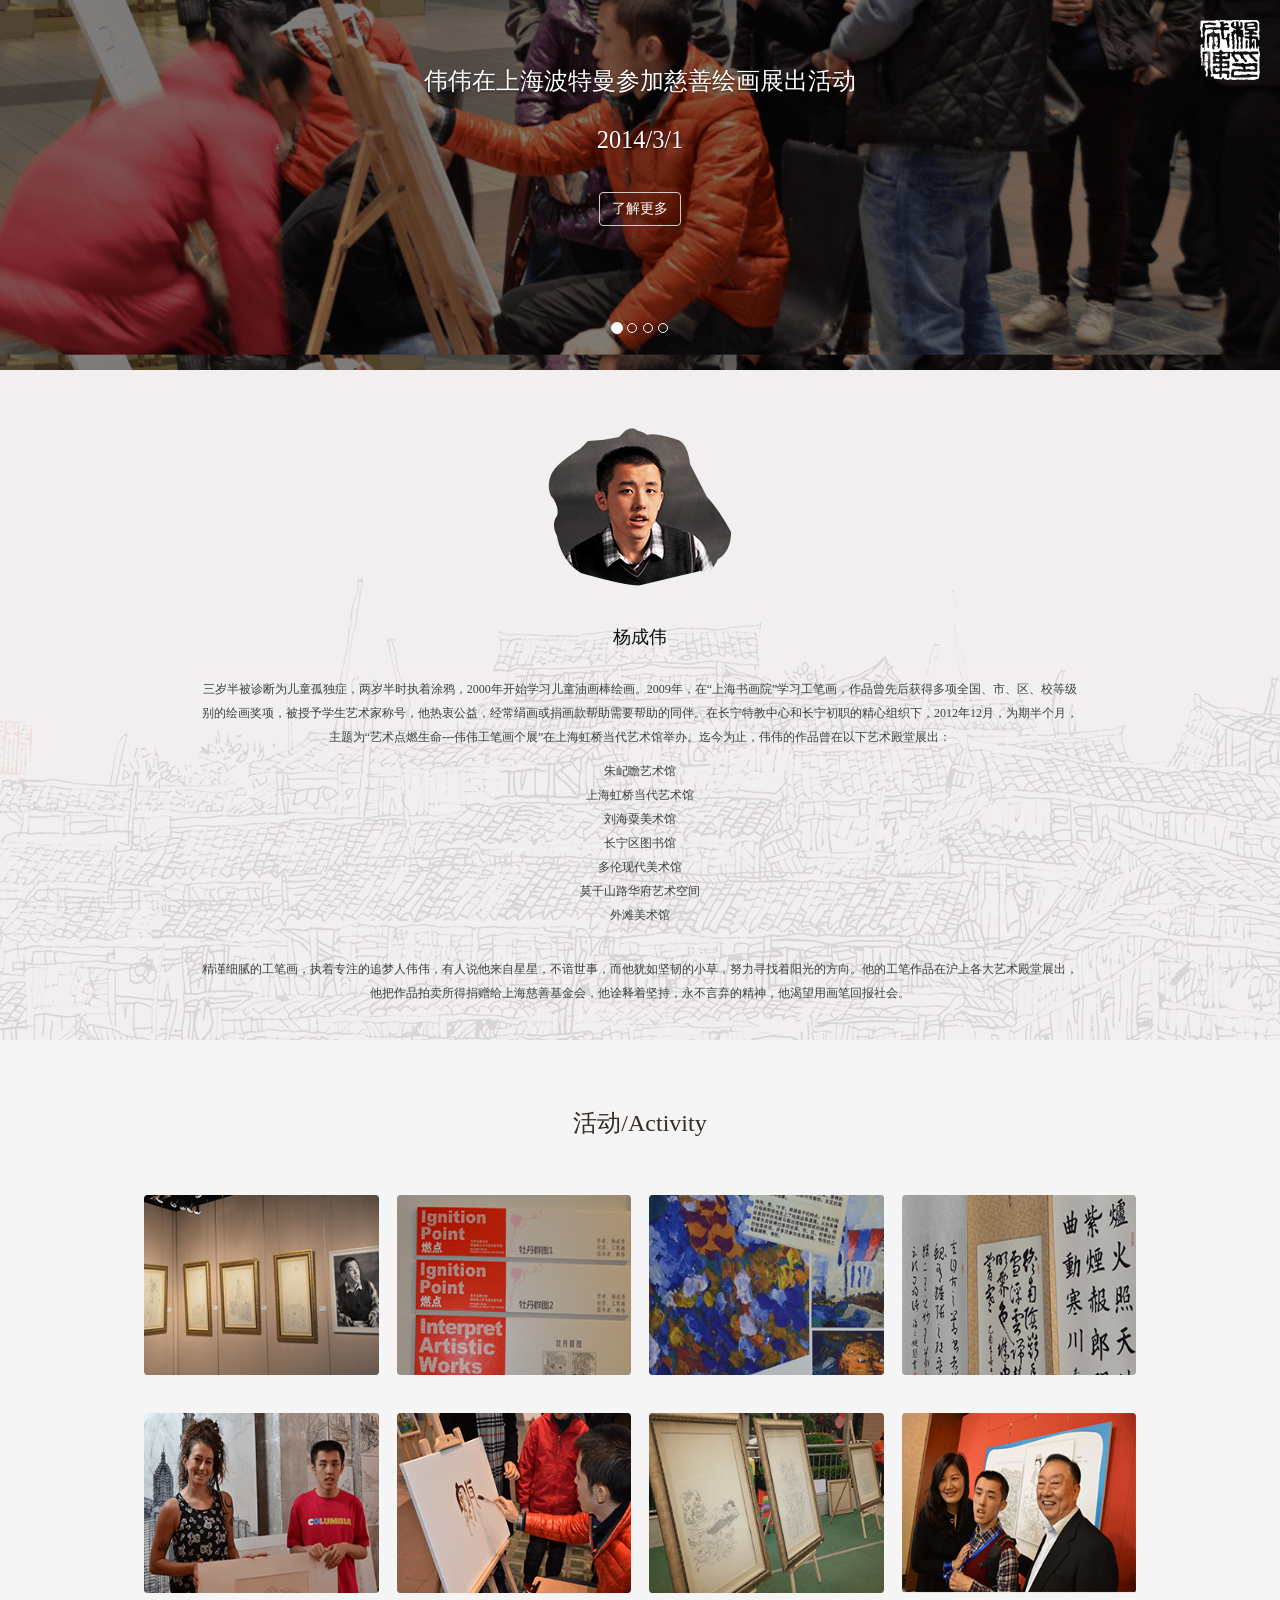
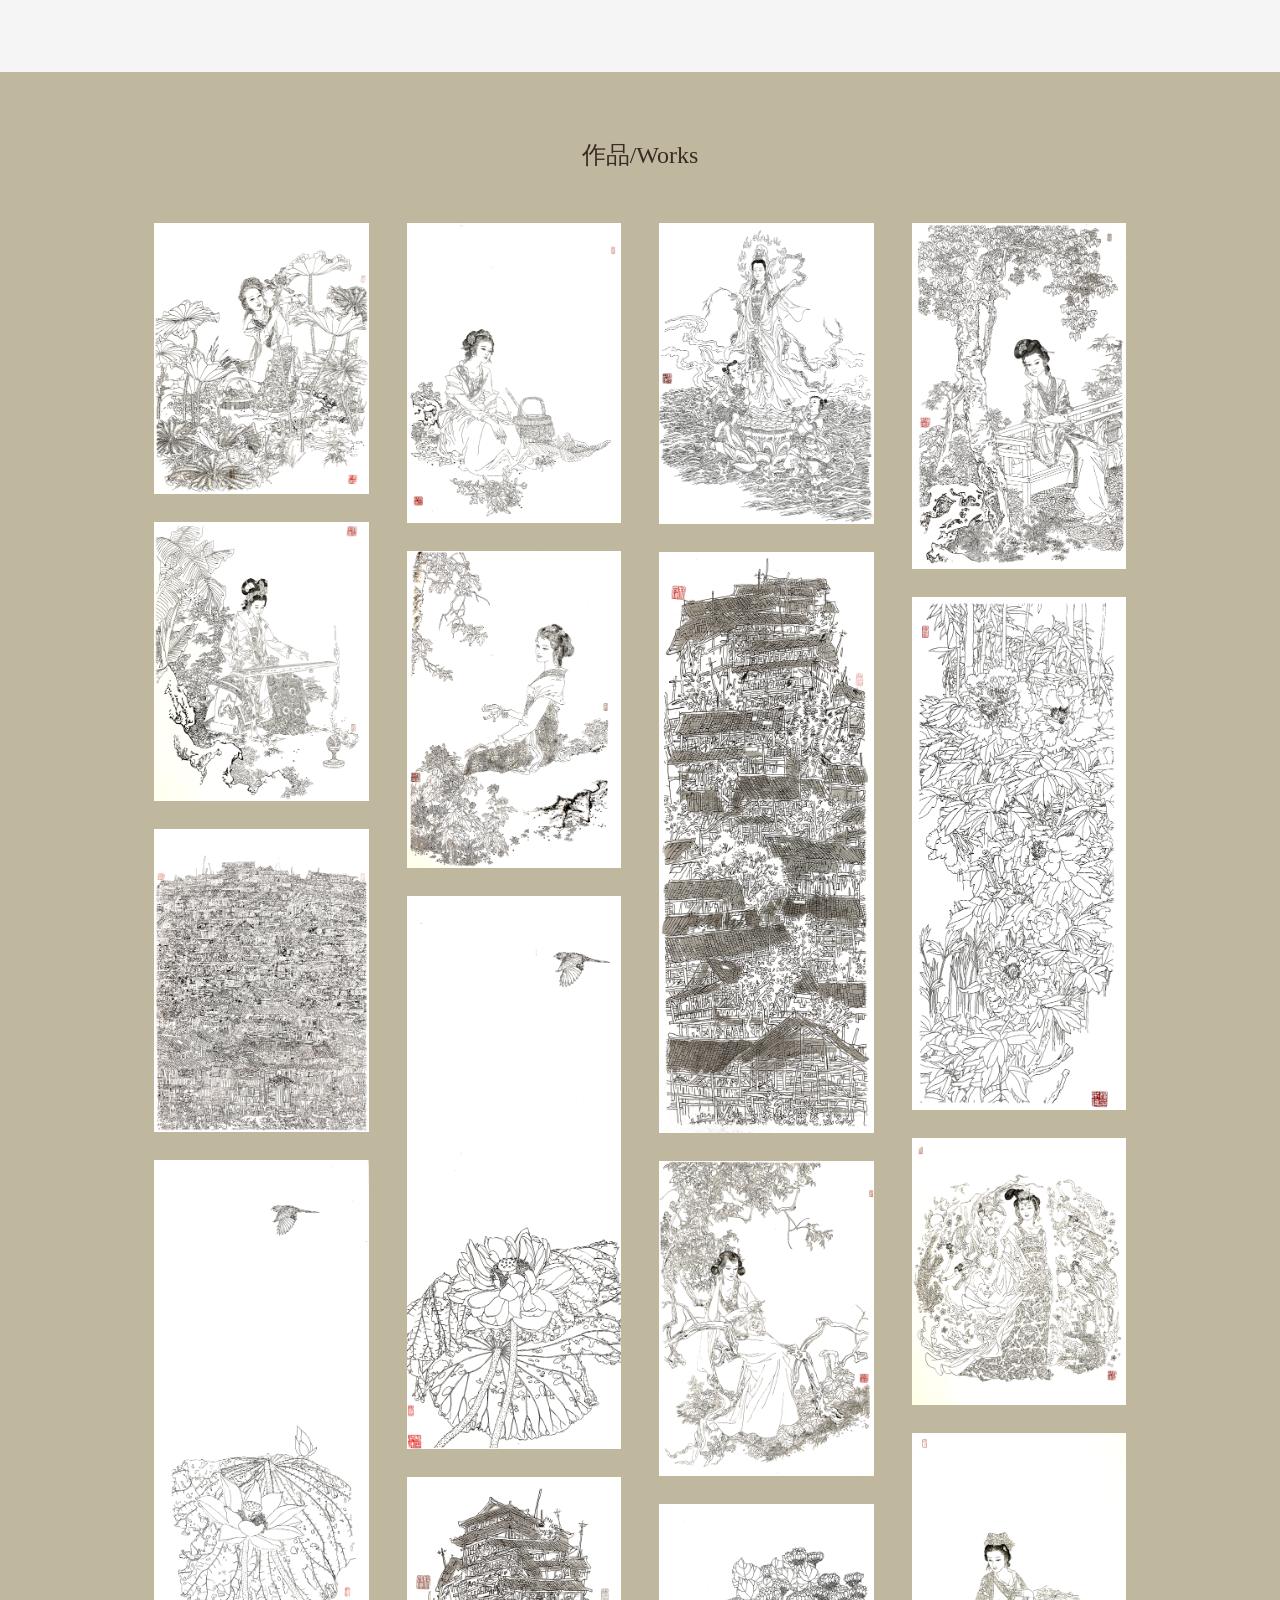
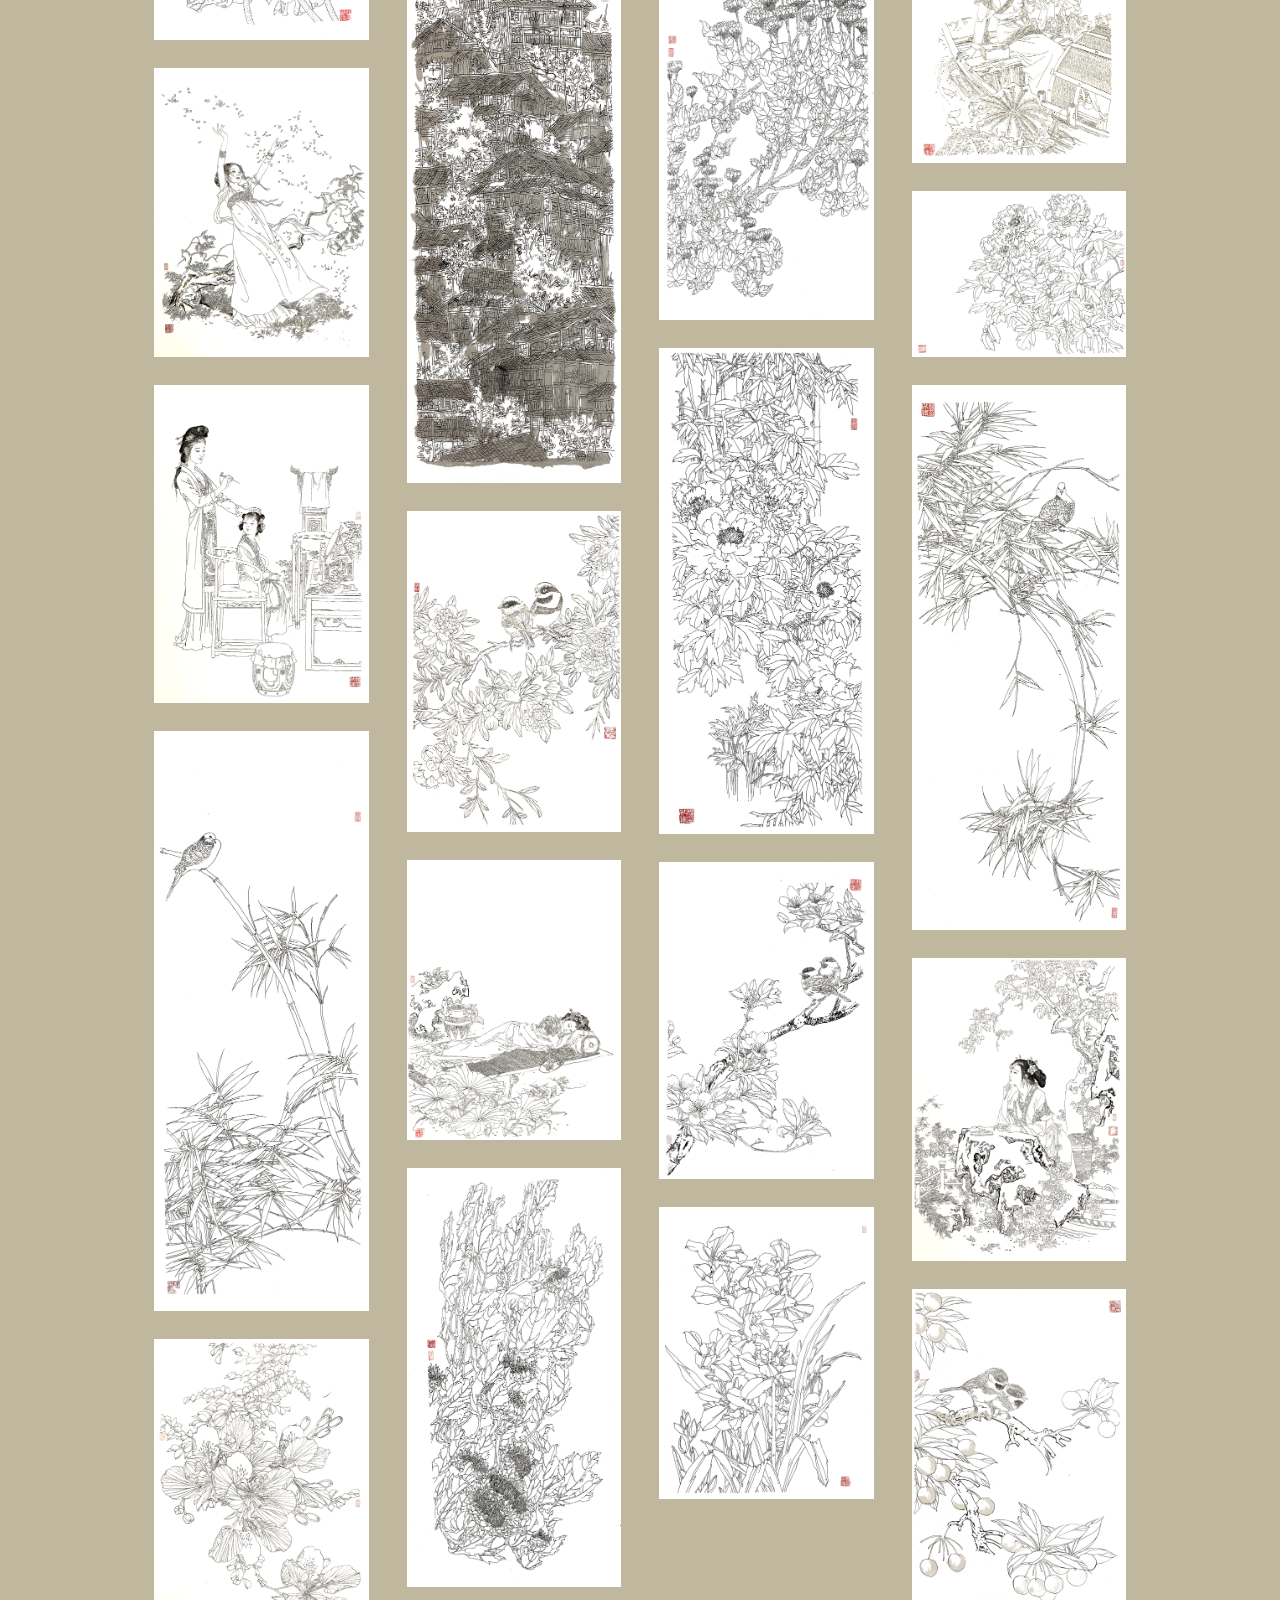
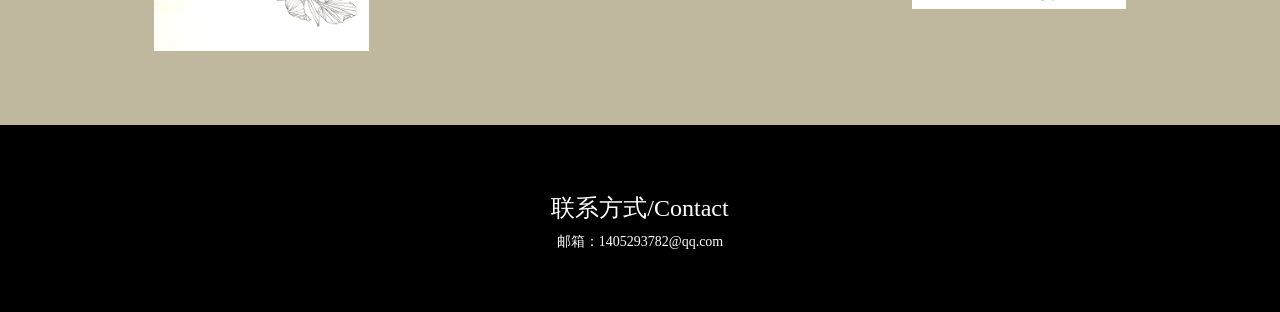
==== commit a891e6e3: "111" ====
--- a/index.html
+++ b/index.html
@@ -58,7 +58,7 @@
 	      <div class="shadow"></div>
 	      <div class="carousel-caption">
             <p>长宁区图书馆展出</p>
-	        <p>2013年1月10日</p> 
+	        <p>2013/1/10</p> 
 	        <input type="button" class="btn btn-default" value="了解更多" data-index="1" data-toggle="modal" data-target="#activityModal">
 
 	      </div>
--- a/files/css/index.css
+++ b/files/css/index.css
@@ -15,9 +15,9 @@
 	background-color: #000;
 	opacity: 0.5;
 	width: 100%;
-	height: 377px;
+	height: 370px;
 	z-index: 39;
-	margin-top: -377px;
+	margin-top: -370px;
 }
 .item1{
     background-image:url(../images/banner1.png);    
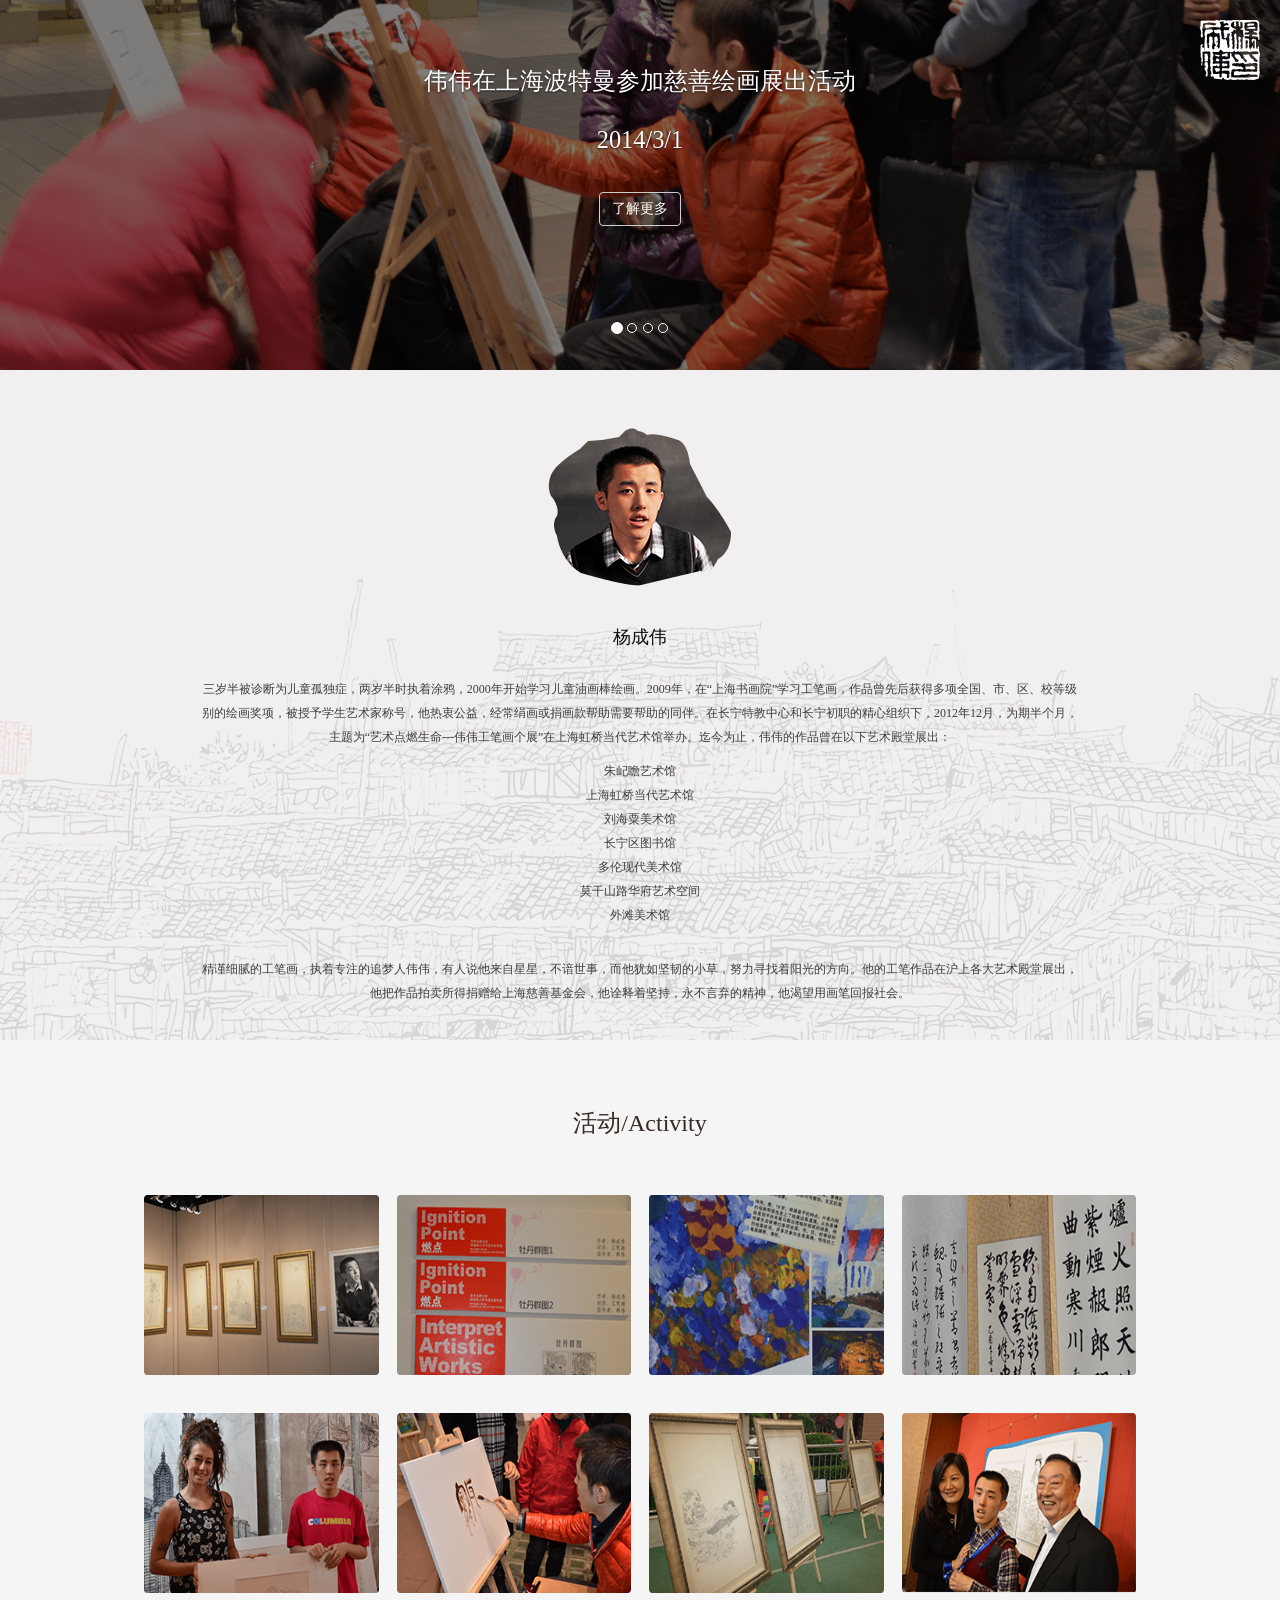
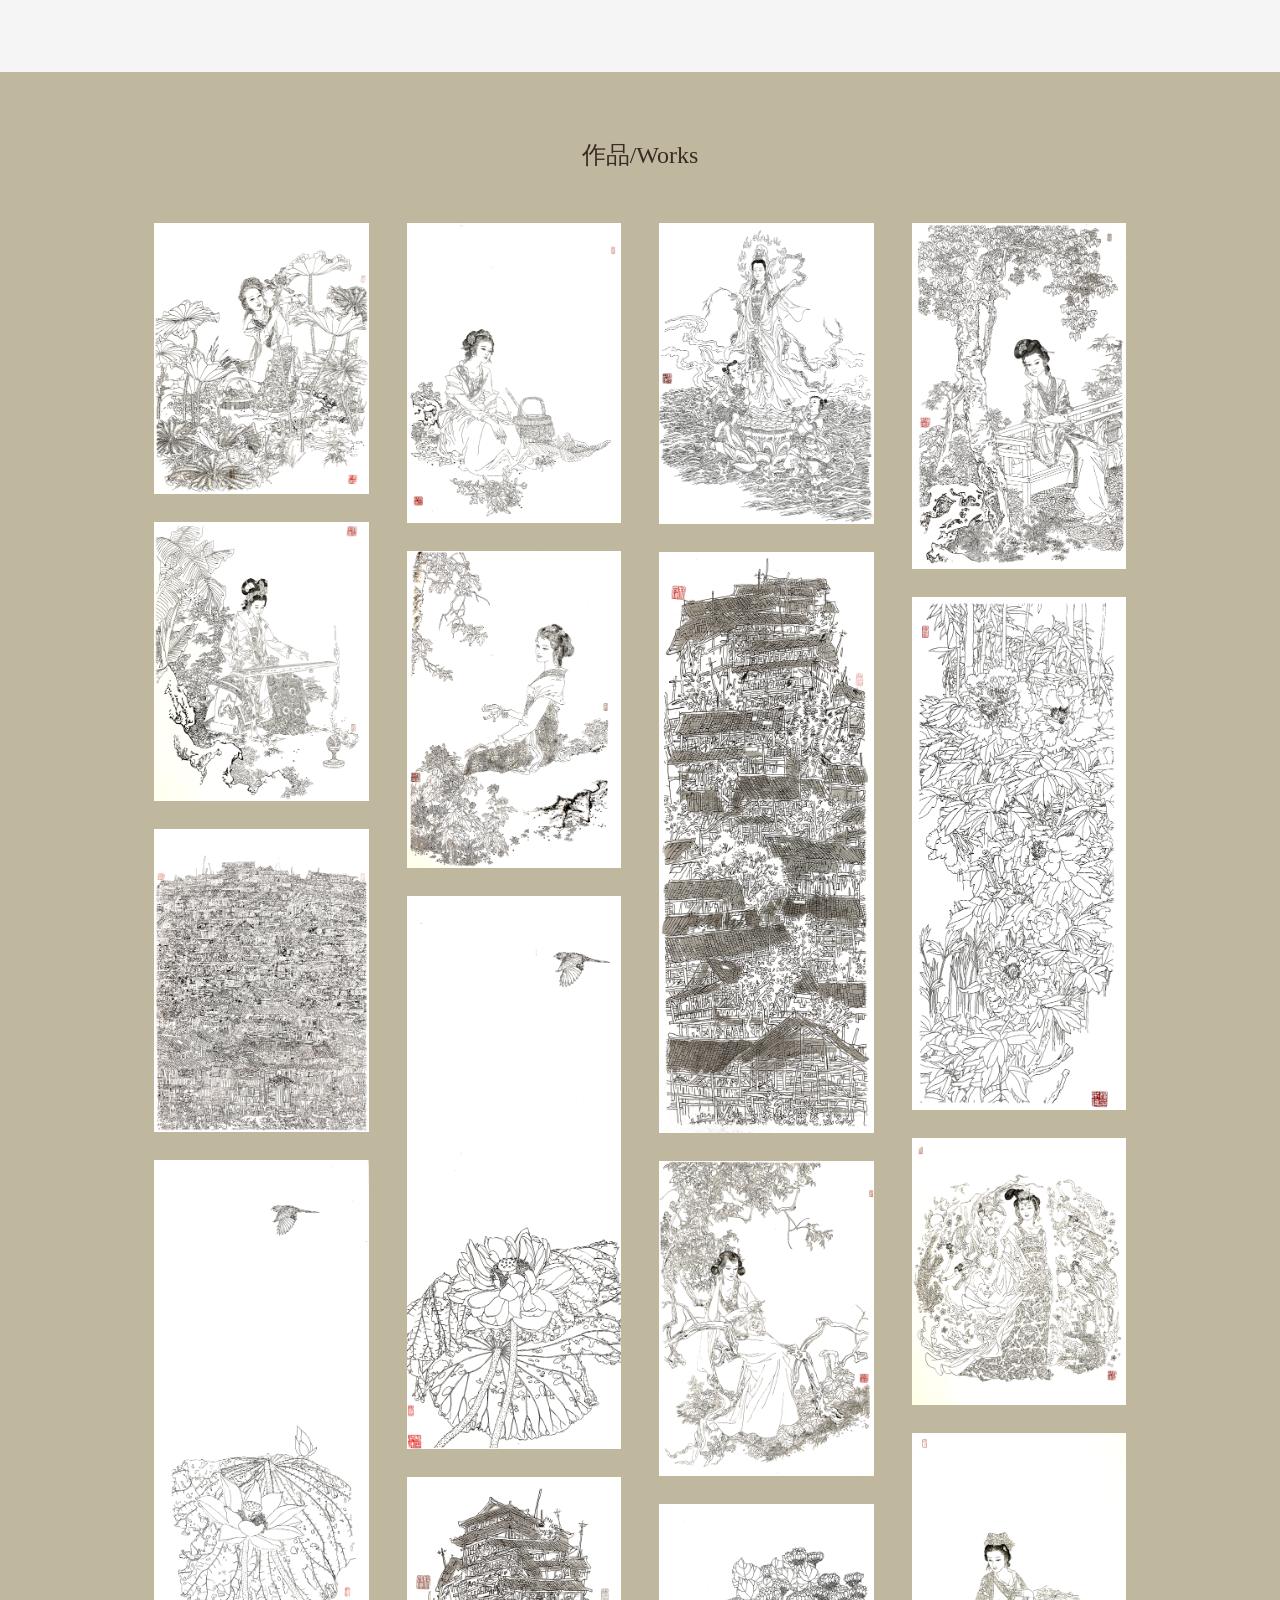
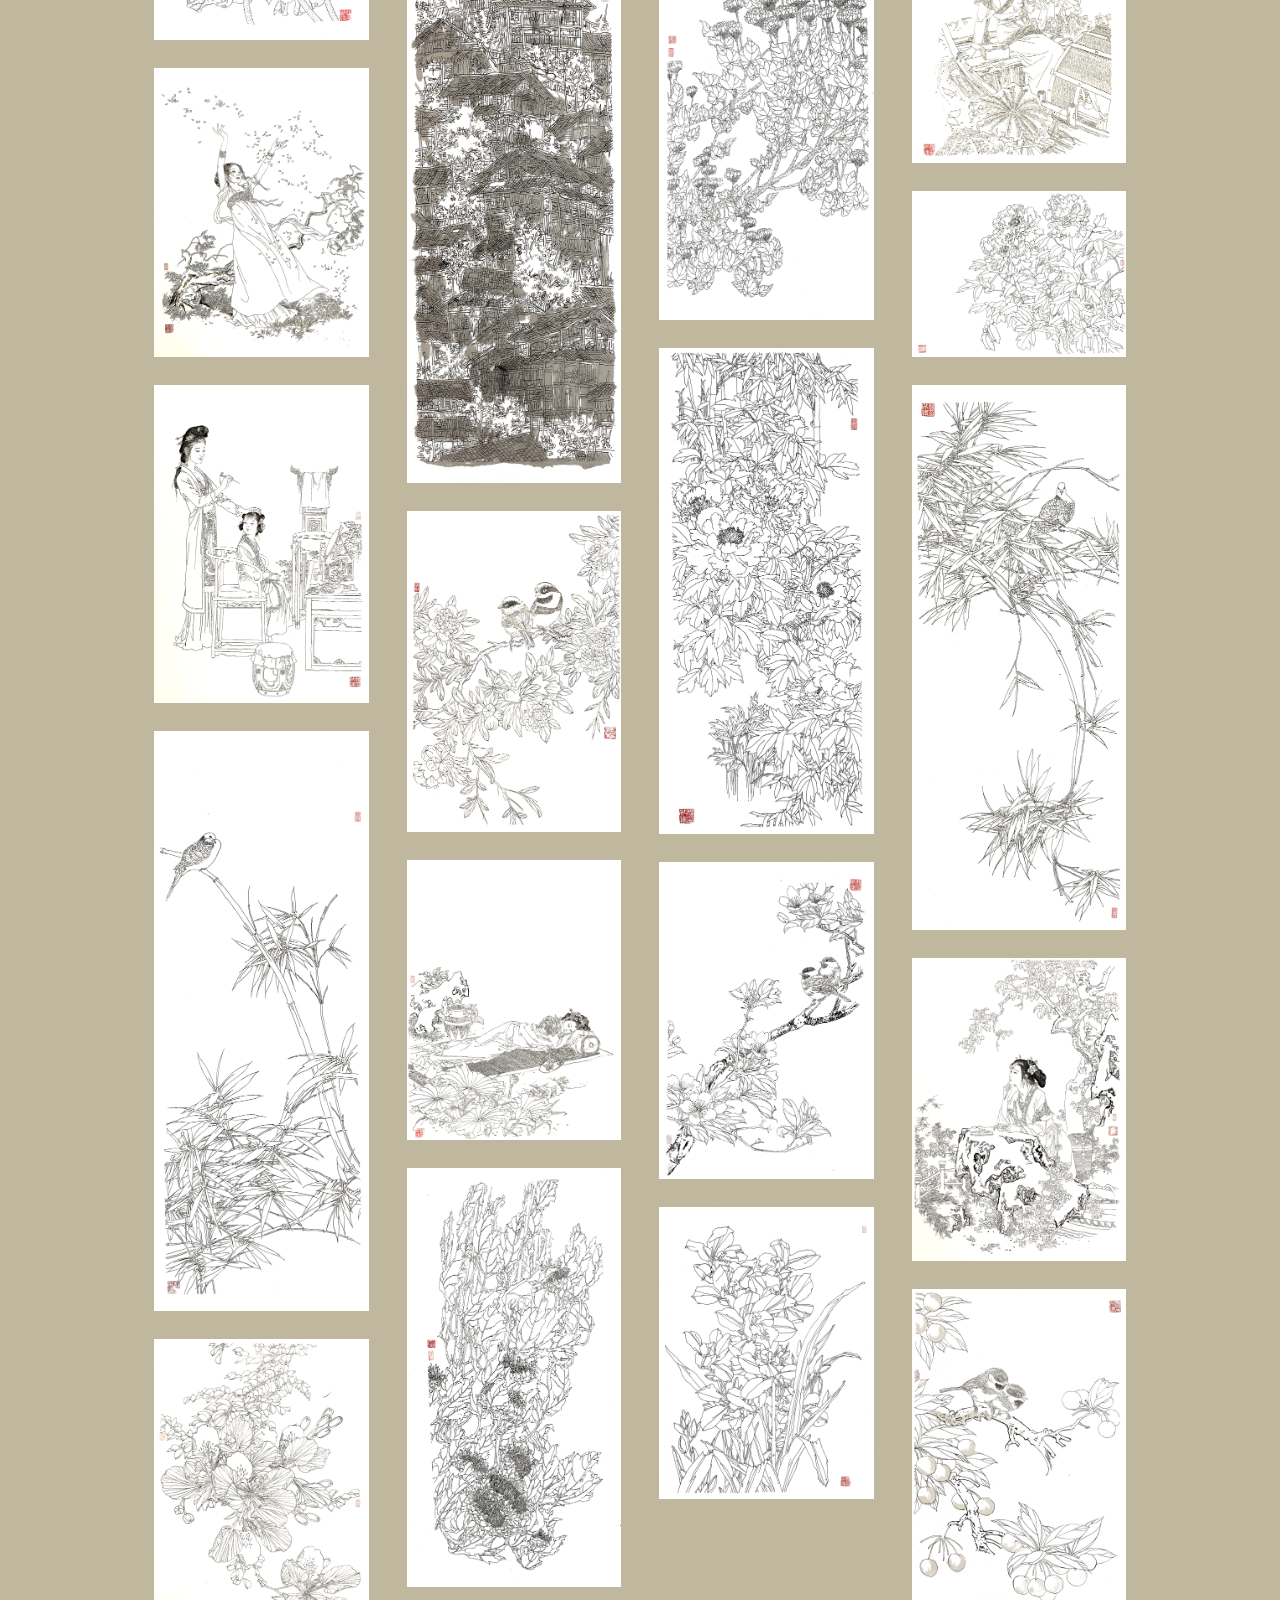
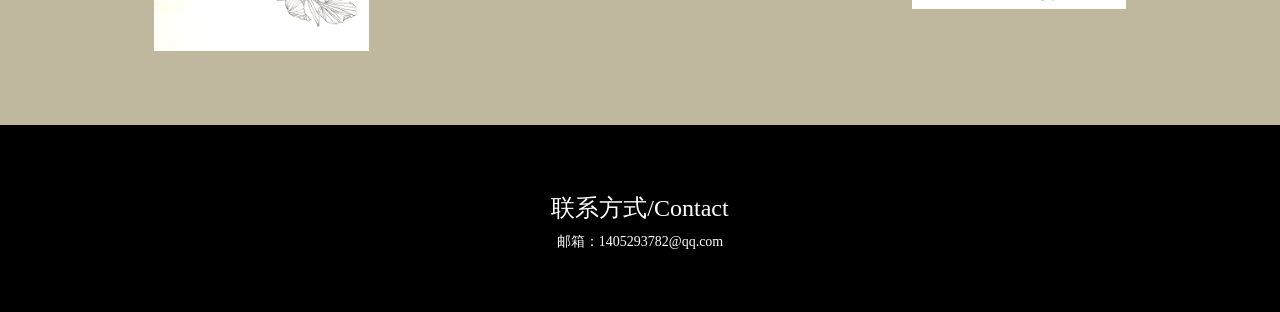
==== commit 1150a0be: "title" ====
--- a/index.html
+++ b/index.html
@@ -32,7 +32,7 @@
     </div>
  </div>
 </div>
-    <a class="glyphicon glyphicon-hand-up backToTop" href="#carousel-example-generic" aria-hidden="true"></a>
+    <a class="glyphicon glyphicon-hand-up backToTop" target="_parent" href="#carousel-example-generic" aria-hidden="true"></a>
 	<img src="files/images/logo.png" class="img-responsive fixed" alt="...">
 	<div id="carousel-example-generic" class="carousel slide" data-ride="carousel">
 	  <!-- Indicators -->
@@ -67,7 +67,7 @@
 	      <div class="shadow"></div>
 	      <div class="carousel-caption">
 	        <p>桐寨老屋</p>
-	        <input type="button" class="btn btn-default" value="了解更多" data-src="files/images/laowu_b.png"  data-toggle="modal" data-target="#workModal">
+	        <input type="button" class="btn btn-default" value="了解更多" title="桐寨老屋" data-src="files/images/laowu_b.png"  data-toggle="modal" data-target="#workModal">
 
 	      </div>
 	    </div>
@@ -75,7 +75,7 @@
 	      <div class="shadow"></div>
 	      <div class="carousel-caption">
 	        <p>采莲图</p>
-	        <input type="button" class="btn btn-default" value="了解更多"  data-src="files/images/cailian_b.png" data-toggle="modal" data-target="#workModal">
+	        <input type="button" class="btn btn-default" value="了解更多" title="采莲图" data-src="files/images/cailian_b.png" data-toggle="modal" data-target="#workModal">
 
 	      </div>
 	    </div>
--- a/files/css/index.css
+++ b/files/css/index.css
@@ -8,9 +8,7 @@
     width:100%;
 
 }
-.item{
-    background-size: 100%;
-}
+
 .shadow{
 	background-color: #000;
 	opacity: 0.5;
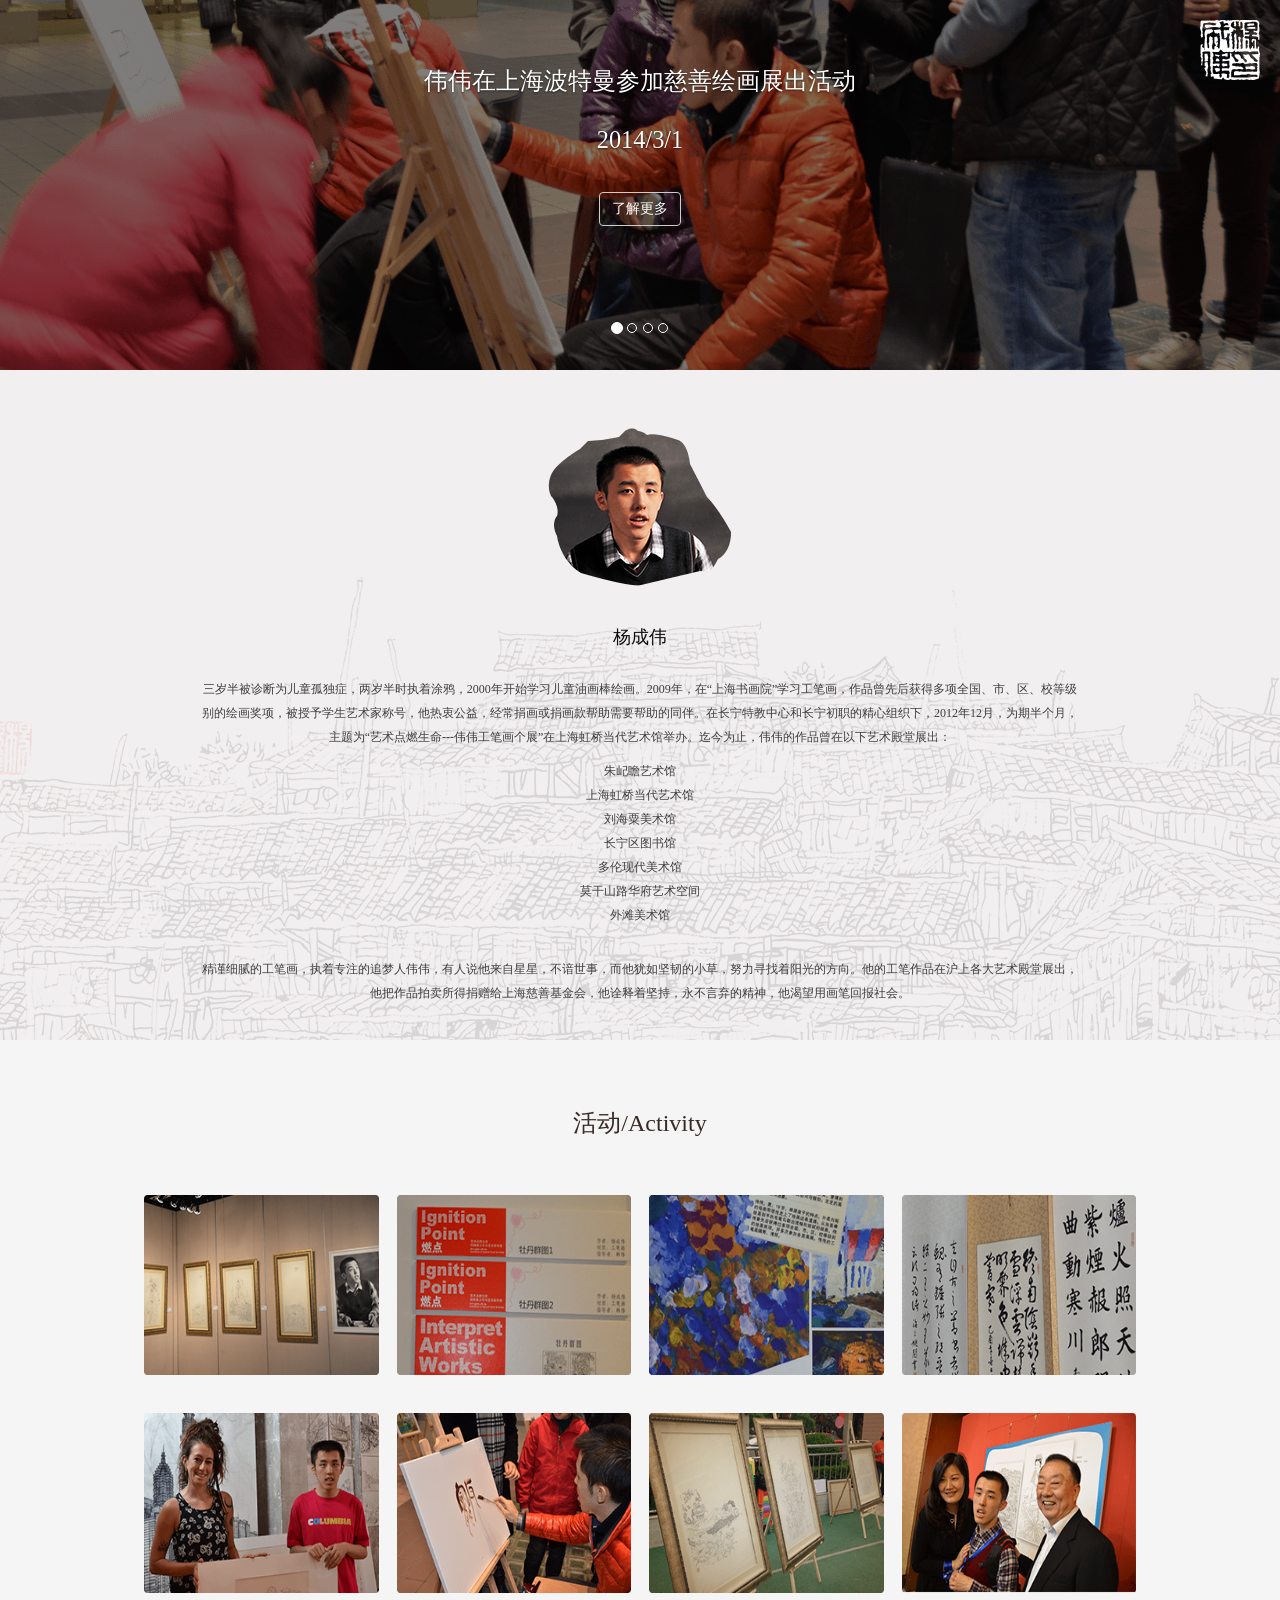
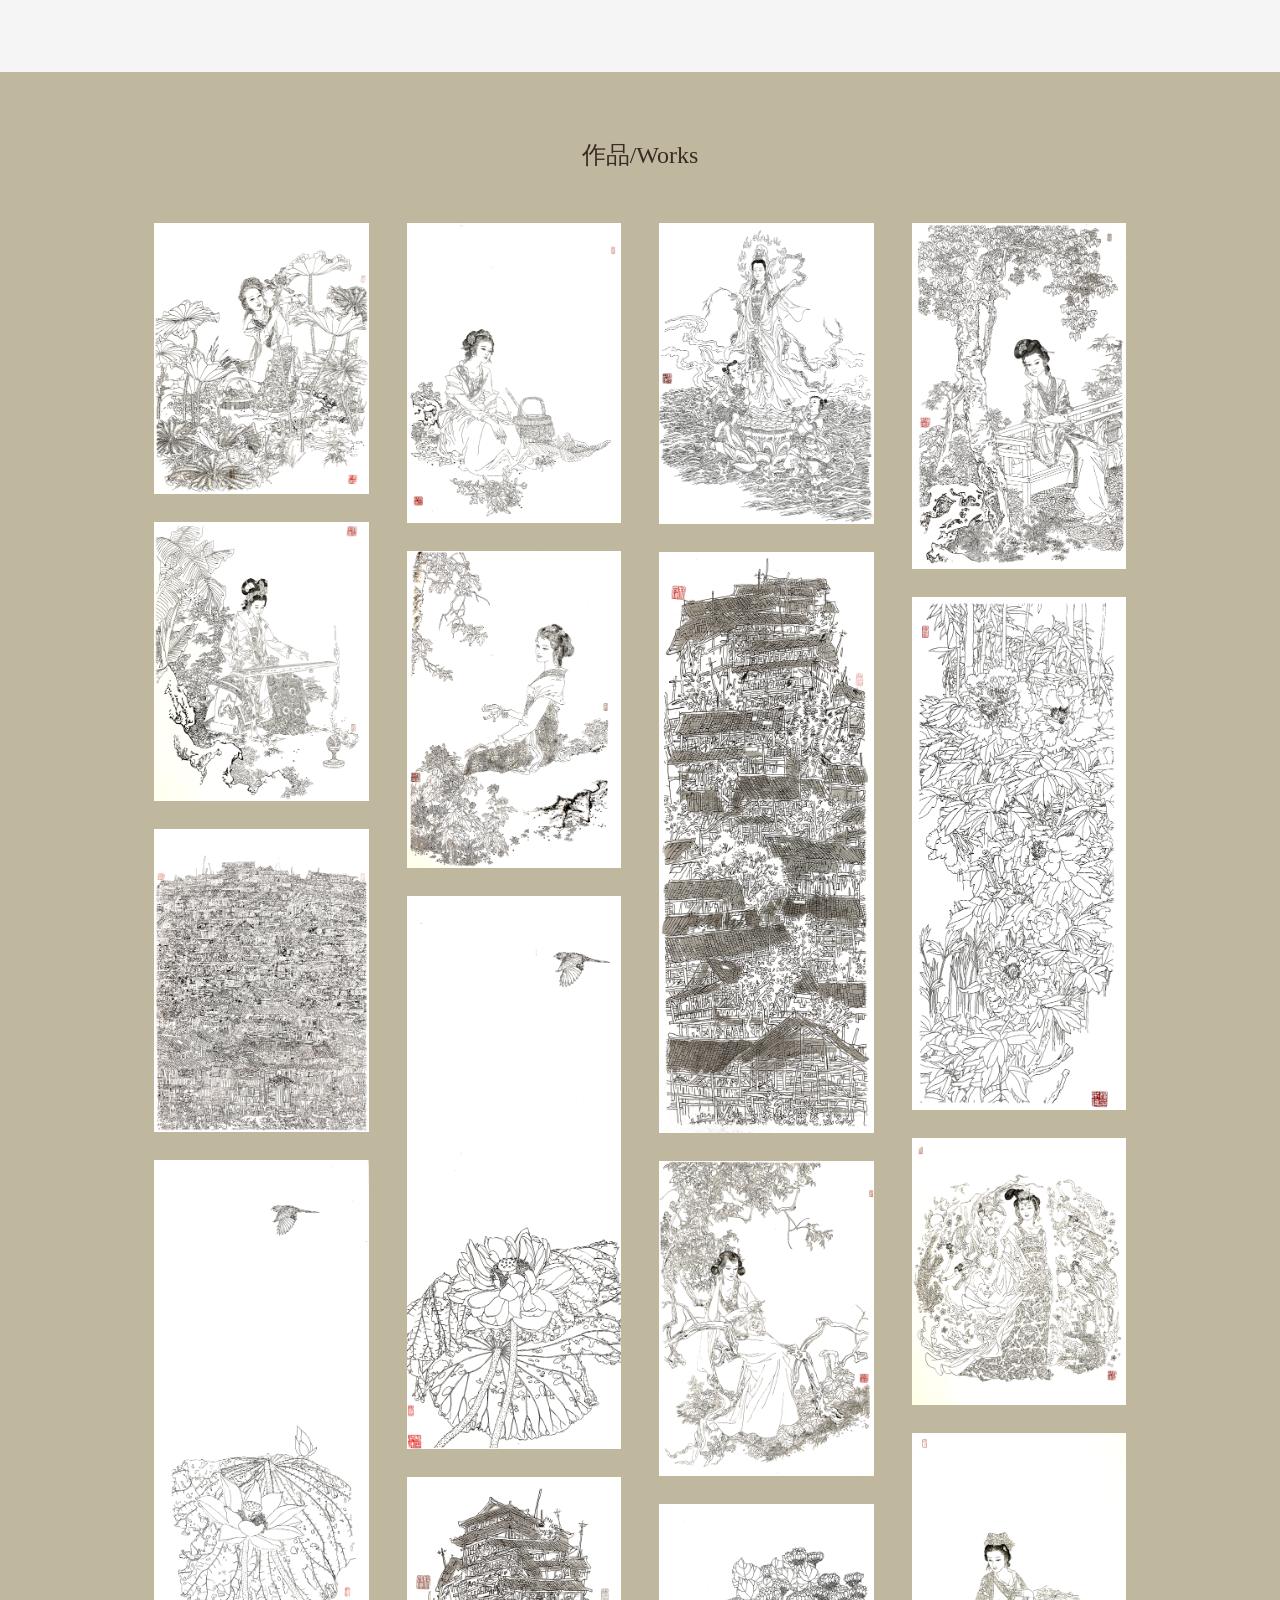
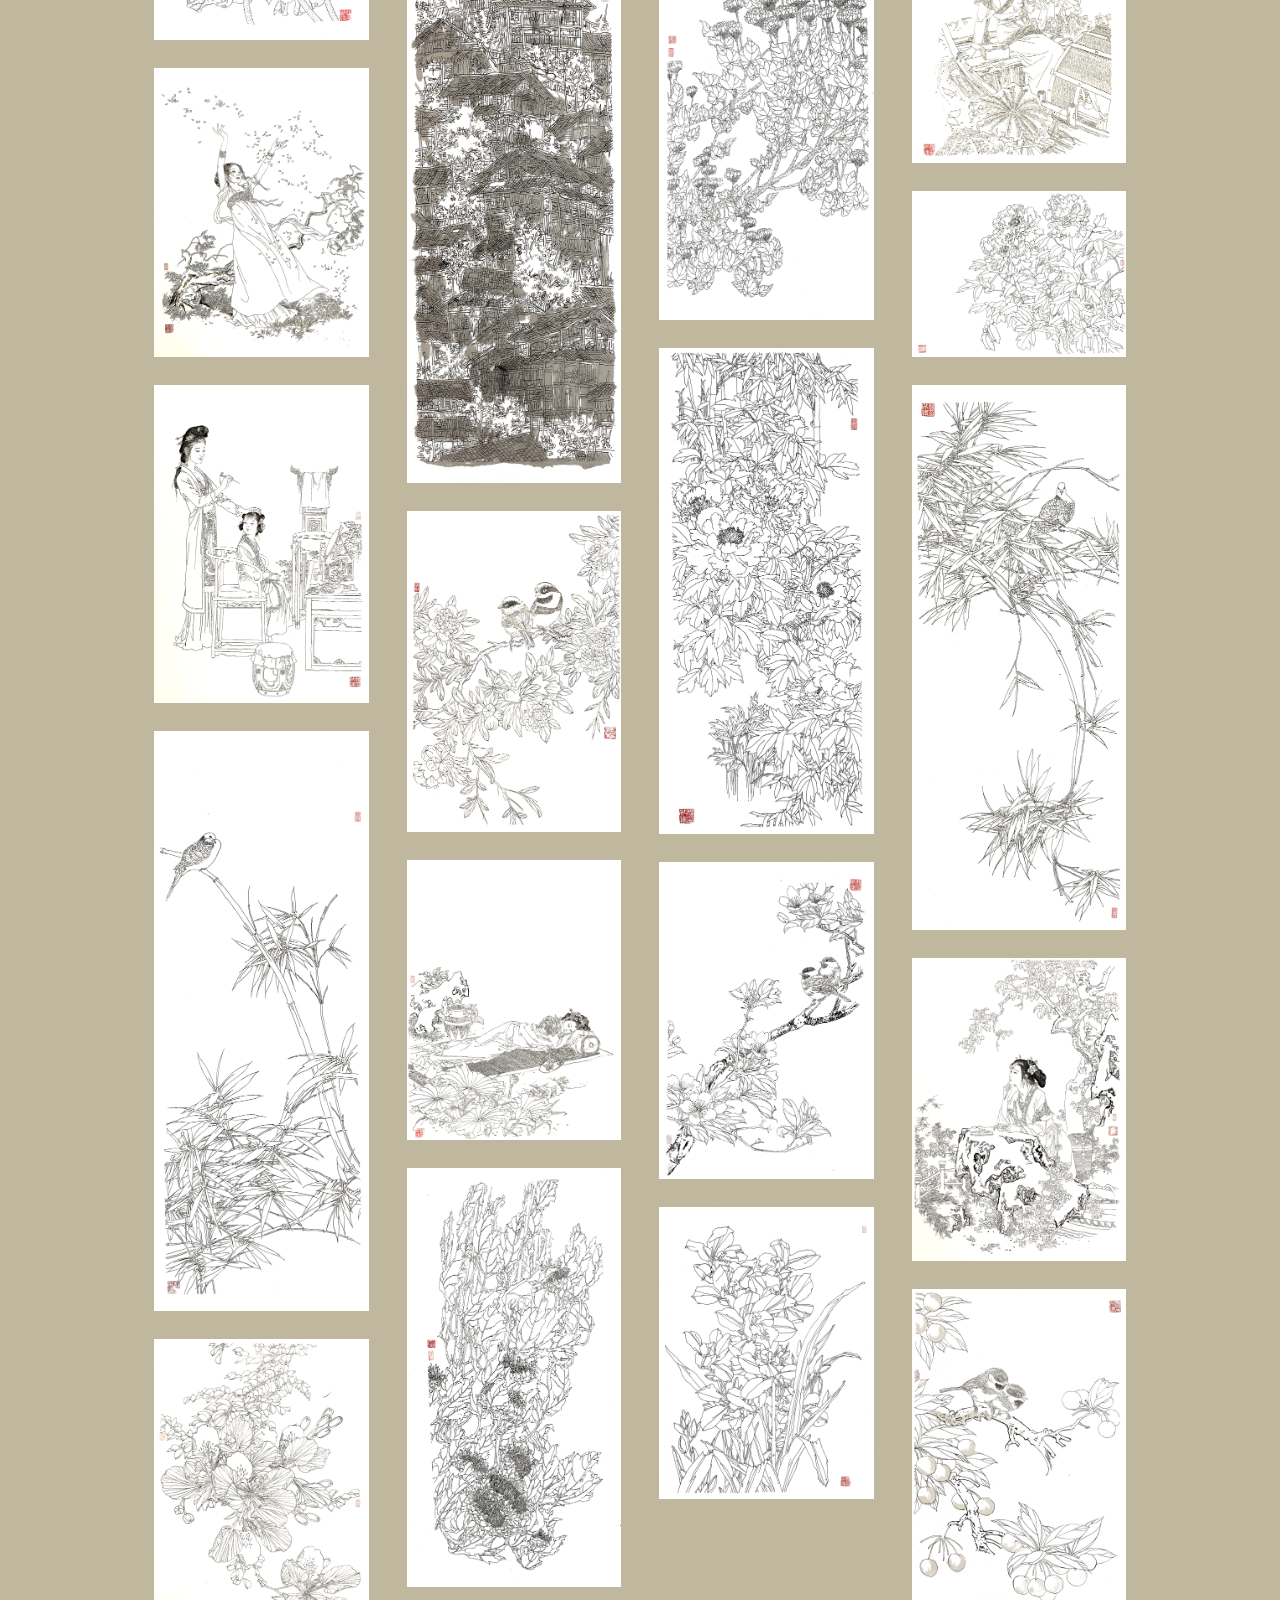
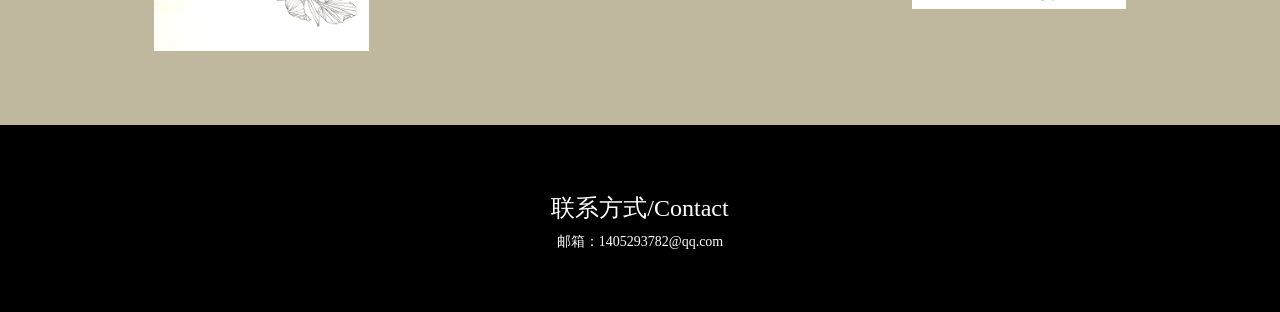
==== commit 463fb399: "字" ====
--- a/index.html
+++ b/index.html
@@ -67,7 +67,7 @@
 	      <div class="shadow"></div>
 	      <div class="carousel-caption">
 	        <p>桐寨老屋</p>
-	        <input type="button" class="btn btn-default" value="了解更多" title="桐寨老屋" data-src="files/images/laowu_b.png"  data-toggle="modal" data-target="#workModal">
+	        <input type="button" class="btn btn-default" value="了解更多" data-src="files/images/laowu_b.png"  data-toggle="modal" data-target="#workModal">
 
 	      </div>
 	    </div>
@@ -75,7 +75,7 @@
 	      <div class="shadow"></div>
 	      <div class="carousel-caption">
 	        <p>采莲图</p>
-	        <input type="button" class="btn btn-default" value="了解更多" title="采莲图" data-src="files/images/cailian_b.png" data-toggle="modal" data-target="#workModal">
+	        <input type="button" class="btn btn-default" value="了解更多"  data-src="files/images/cailian_b.png" data-toggle="modal" data-target="#workModal">
 
 	      </div>
 	    </div>
@@ -87,7 +87,7 @@
 		<img src="files/images/touxiang.png" class="img-responsive touxiang">
 		<h4>杨成伟</h4>
 		<p>
-			三岁半被诊断为儿童孤独症，两岁半时执着涂鸦，2000年开始学习儿童油画棒绘画。2009年，在“上海书画院”学习工笔画，作品曾先后获得多项全国、市、区、校等级别的绘画奖项，被授予学生艺术家称号，他热衷公益，经常绢画或捐画款帮助需要帮助的同伴。在长宁特教中心和长宁初职的精心组织下，2012年12月，为期半个月，主题为“艺术点燃生命---伟伟工笔画个展”在上海虹桥当代艺术馆举办。迄今为止，伟伟的作品曾在以下艺术殿堂展出：
+			三岁半被诊断为儿童孤独症，两岁半时执着涂鸦，2000年开始学习儿童油画棒绘画。2009年，在“上海书画院”学习工笔画，作品曾先后获得多项全国、市、区、校等级别的绘画奖项，被授予学生艺术家称号，他热衷公益，经常捐画或捐画款帮助需要帮助的同伴。在长宁特教中心和长宁初职的精心组织下，2012年12月，为期半个月，主题为“艺术点燃生命---伟伟工笔画个展”在上海虹桥当代艺术馆举办。迄今为止，伟伟的作品曾在以下艺术殿堂展出：
 		</p>
 		<p class="museum">朱屺瞻艺术馆</p>
         <p class="museum">上海虹桥当代艺术馆</p>
